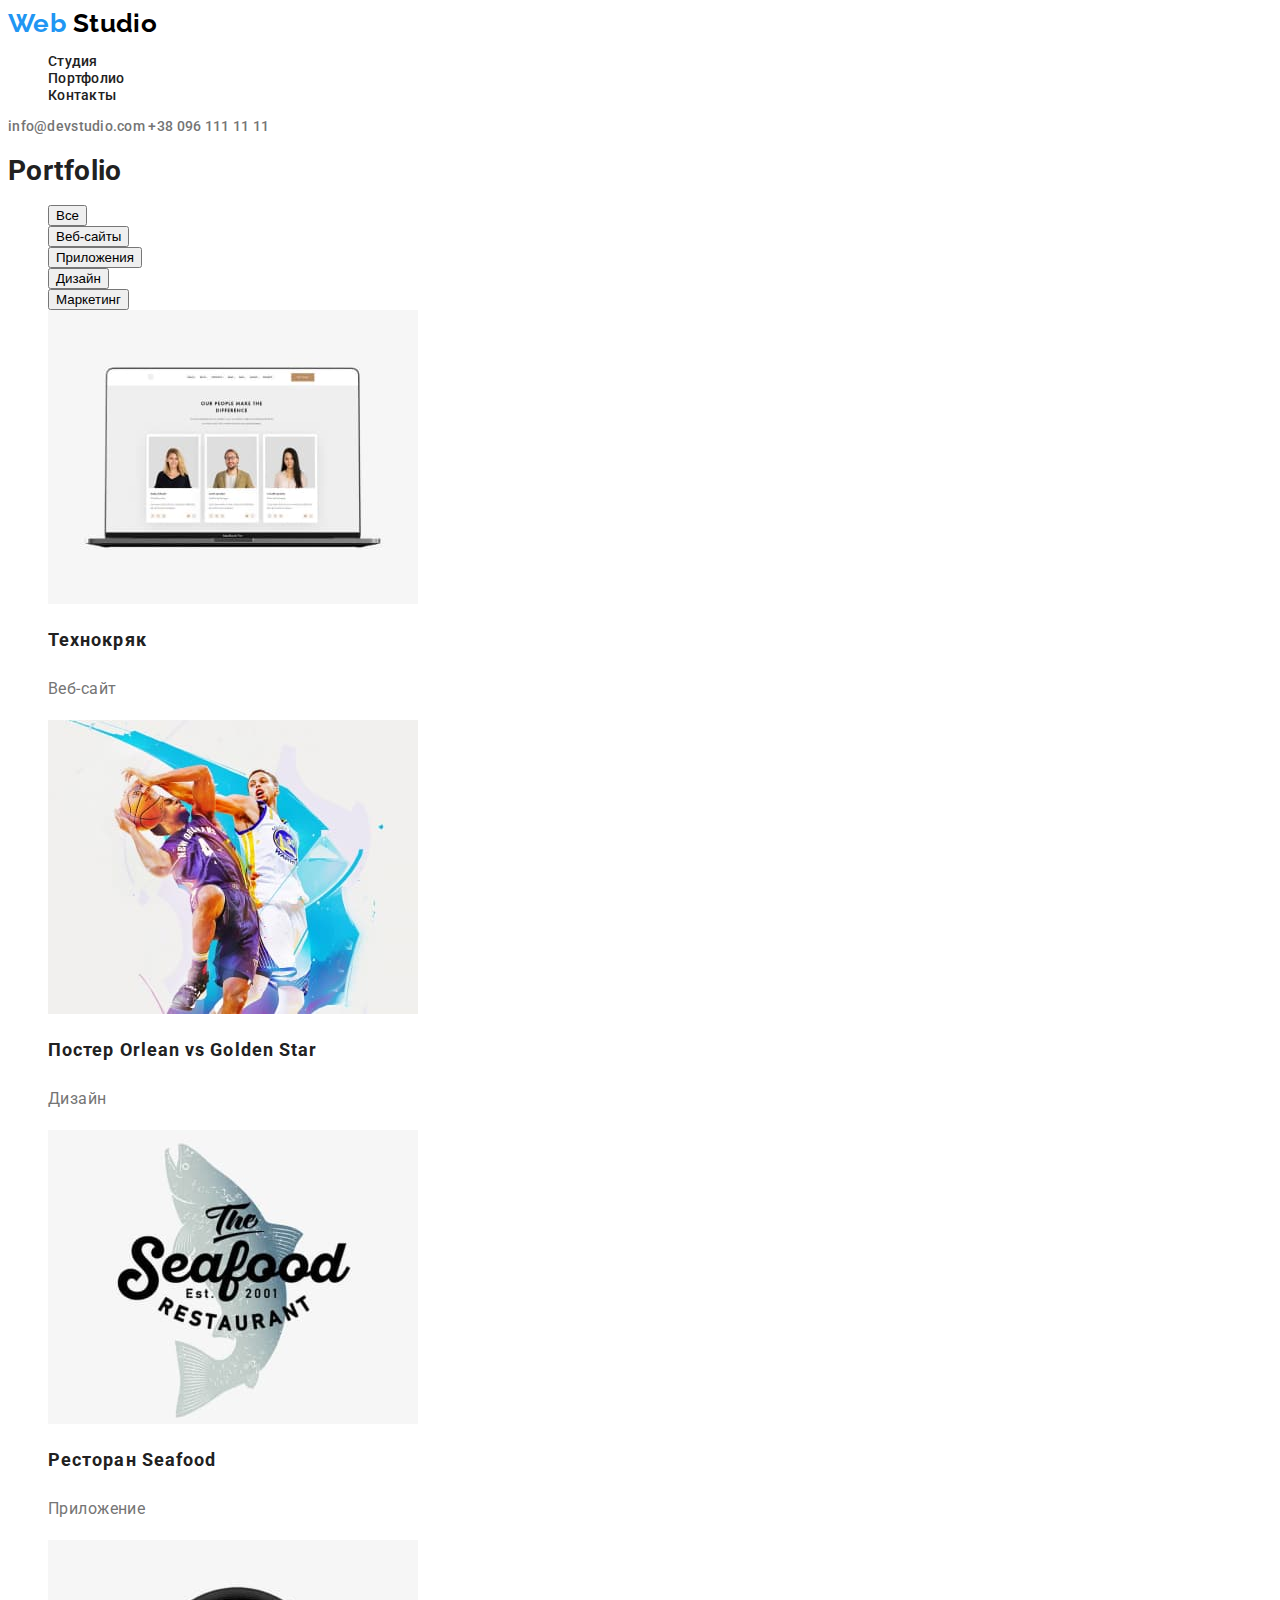
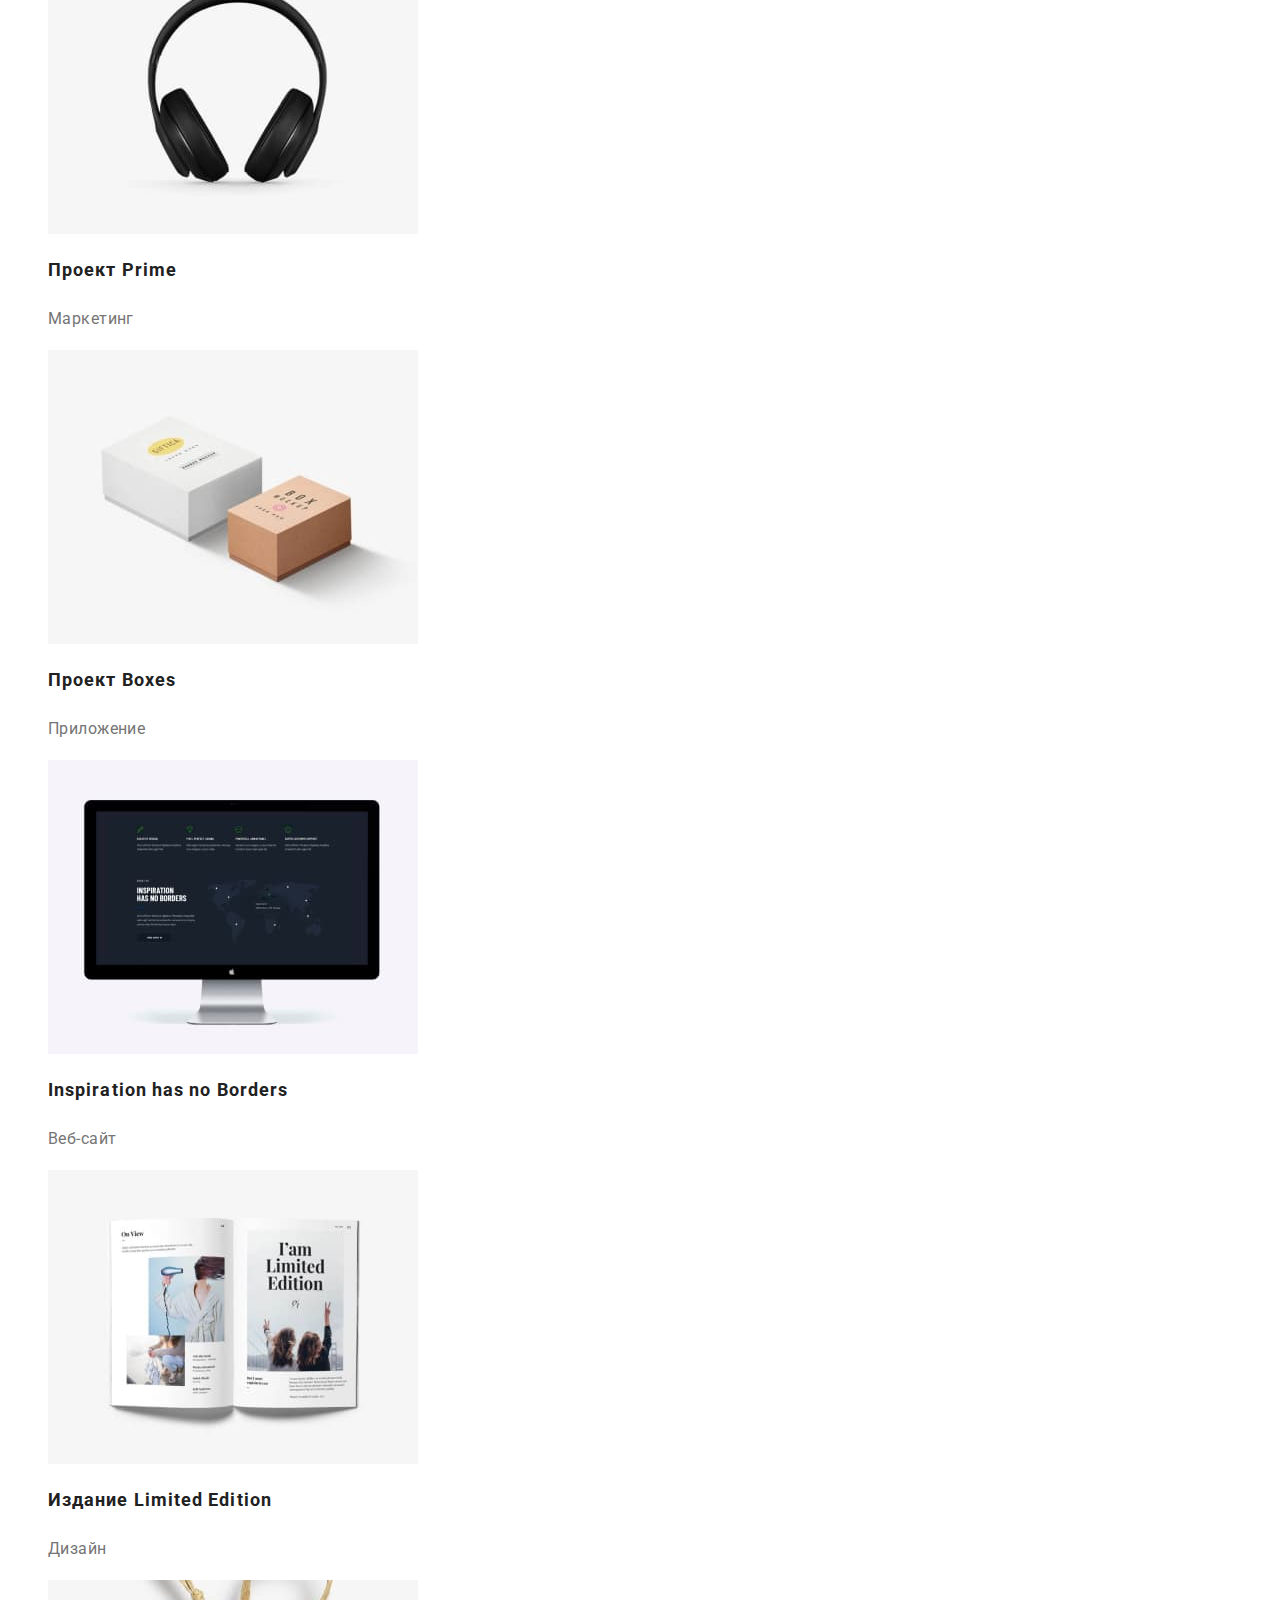
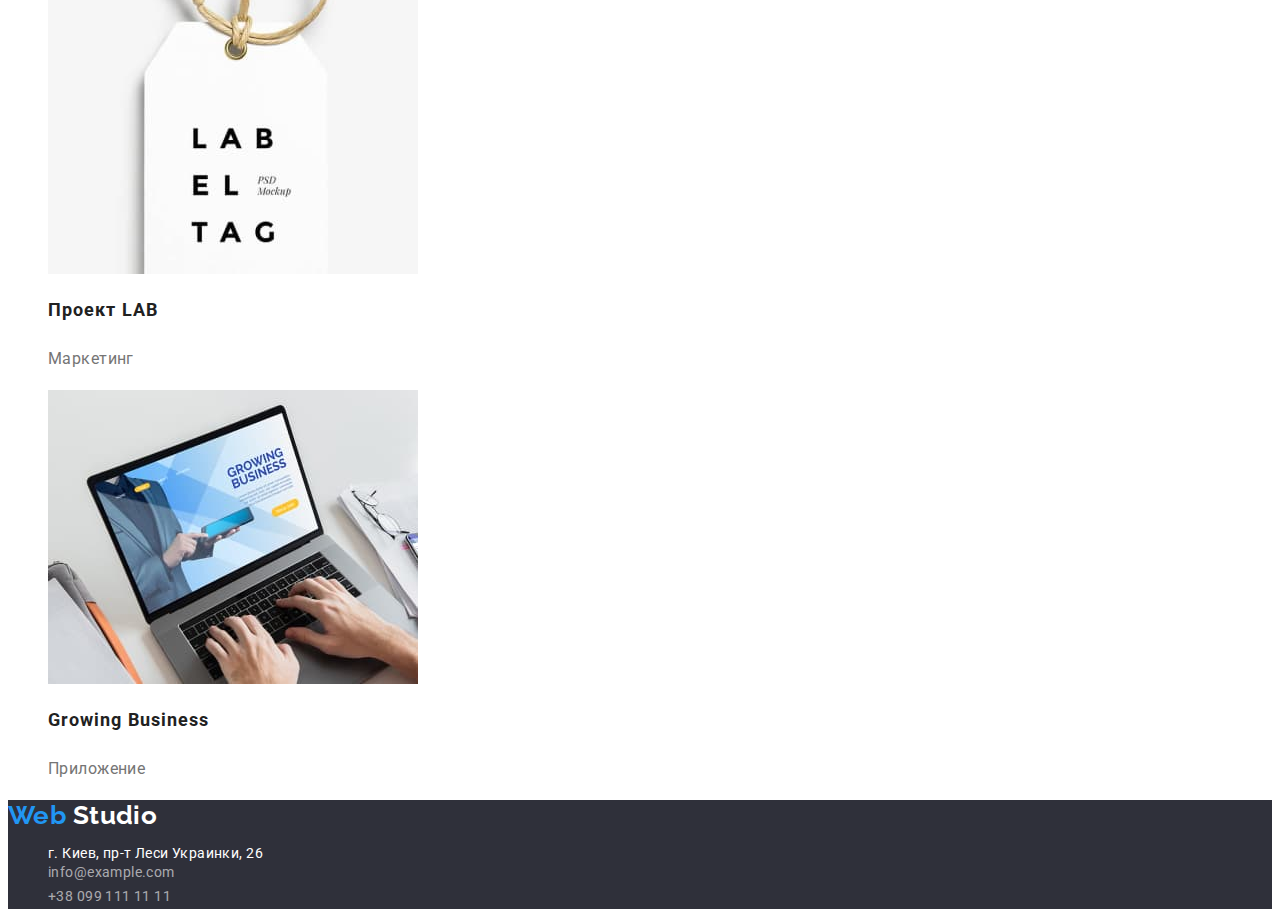
==== portfolio.html @ 16f5c07f "done hw2" ====
<!DOCTYPE html>
<html lang="ru">
  <head>
    <meta charset="UTF-8" />
    <meta http-equiv="X-UA-Compatible" content="IE=edge" />
    <meta name="viewport" content="width=device-width, initial-scale=1.0" />
    <title>Portfolio</title>
    <link rel="preconnect" href="https://fonts.googleapis.com" />
    <link rel="preconnect" href="https://fonts.gstatic.com" crossorigin />
    <link
      href="https://fonts.googleapis.com/css2?family=Raleway:wght@700&family=Roboto:wght@400;500;700;900&display=swap"
      rel="stylesheet"
    />
    <link rel="stylesheet" href="./css/styless.css" />
  </head>
  <body>
    <!----------------HEADER--------->
    <header>
      <a href="./index.html" class="logo link">
        <span class="logoweb">Web</span> Studio</a
      >
      <nav>
        <ul class="header-nav list">
          <li><a class="link" href="">Студия</a></li>
          <li><a class="link" href="./portfolio.html">Портфолио</a></li>
          <li><a class="link" href="">Контакты</a></li>
        </ul>
      </nav>
      <a class="contact link" href="mailto:info@devstudio.com"
        >info@devstudio.com</a
      >
      <a class="contact link" href="tel:+380961111111">+38 096 111 11 11</a>
    </header>
    <!----------------MAIN------------>
    <main>
      <h1>Portfolio</h1>
      <section>
        <ul class="portfbtn-list">
          <li class="portfbtn-item">
            <button type="button">Все</button>
          </li>
          <li class="portfbtn-item">
            <button type="button">Веб-сайты</button>
          </li>
          <li class="portfbtn-item">
            <button type="button">Приложения</button>
          </li>
          <li class="portfbtn-item">
            <button type="button">Дизайн</button>
          </li>
          <li class="portfbtn-item">
            <button type="button">Маркетинг</button>
          </li>
          <li class="portf-image">
            <img
              src="./image/portfolio/website.jpg"
              alt="веб-сайт"
              width="370"
              height="294"
            />
            <h2 class="portf-imgtitle">Технокряк</h2>
            <p class="portf-img-subtitle">Веб-сайт</p>
          </li>
          <li class="portf-image">
            <img
              src="./image/portfolio/basketplayers.jpg"
              alt="Постер New Orlean vs Golden Star"
              width="370"
              height="294"
            />
            <h2 class="portf-imgtitle">
              Постер<span lang="eng"> Orlean vs Golden Star</span>
            </h2>
            <p class="portf-img-subtitle">Дизайн</p>
          </li>
          <li class="portf-image">
            <img
              src="./image/portfolio/seafood.jpg"
              alt="Ресторан Seafood"
              width="370"
              height="294"
            />
            <h2 class="portf-imgtitle">
              Ресторан <span lang="eng">Seafood</span>
            </h2>
            <p class="portf-img-subtitle">Приложение</p>
          </li>
          <li class="portf-image">
            <img
              src="./image/portfolio/projectprime.jpg"
              alt="Проект Prime"
              width="370"
              height="294"
            />
            <h2 class="portf-imgtitle">Проект <span lang="eng">Prime</span></h2>
            <p class="portf-img-subtitle">Маркетинг</p>
          </li>
          <li class="portf-image">
            <img
              src="./image/portfolio/projectboxes.jpg"
              alt="Проект Boxes"
              width="370"
              height="294"
            />
            <h2 class="portf-imgtitle">Проект <span lang="eng">Boxes</span></h2>
            <p class="portf-img-subtitle">Приложение</p>
          </li>
          <li class="portf-image">
            <img
              src="./image/portfolio/inspiration.jpg"
              alt="Inspiration has no Borderss"
              width="370"
              height="294"
            />
            <h2 class="portf-imgtitle">
              <span lang="eng">Inspiration has no Borders</span>
            </h2>
            <p class="portf-img-subtitle">Веб-сайт</p>
          </li>
          <li class="portf-image">
            <img
              src="./image/portfolio/limitededition.jpg"
              alt="Издание Limited Edition"
              width="370"
              height="294"
            />
            <h2 class="portf-imgtitle">
              Издание <span lang="eng">Limited Edition</span>
            </h2>
            <p class="portf-img-subtitle">Дизайн</p>
          </li>
          <li class="portf-image">
            <img
              src="./image/portfolio/labelproject.jpg"
              alt="Проект LAB"
              width="370"
              height="294"
            />
            <h2 class="portf-imgtitle">Проект <span lang="eng">LAB</span></h2>
            <p class="portf-img-subtitle">Маркетинг</p>
          </li>
          <li class="portf-image">
            <img
              src="./image/portfolio/growingbusiness.jpg"
              alt="Growing Business"
              width="370"
              height="294"
            />
            <h2 class="portf-imgtitle">
              <span lang="eng">Growing Business</span>
            </h2>
            <p class="portf-img-subtitle">Приложение</p>
          </li>
        </ul>
      </section>
    </main>
    <!---------------------FOOTER-------------->
    <footer class="fcontacts">
      <a href="./index.html" class="footer-logo link">
        <span class="logoweb">Web</span> Studio
      </a>
      <address class="footer-adress">
        <ul class="adress-list">
          <li class="adress-item">
            <a
              href="https://www.google.com/maps/d/viewer?mid=10uSM3H-mIU3GznYo2szRIEphczw&hl=en_US&ll=50.42732700000001%2C30.538092&z=17"
              target="_blank"
            >
              г. Киев, пр-т Леси Украинки, 26</a
            >
          </li>
          <li class="footer-contact">
            <a href="mailto:info@devstudio.com">info@example.com</a>
          </li>
          <li class="footer-contact">
            <a href="tel:+380961111111">+38 099 111 11 11</a>
          </li>
        </ul>
      </address>
    </footer>
  </body>
</html>
---- css/styless.css ----
body {
  font-family: "Roboto", sans-serif;
  color: #212121;
  background-color: #ffffff;
  font-weight: 400;
  font-size: 14px;
  letter-spacing: 0.03em;
}
ul {
  list-style: none;
}
.link {
  color: #212121;
  text-decoration: none;
}
:root {
  --accent-color: #2196f3;
  --sub-color: #757575;
  --contact-color: #757575;
  --wight-color: #ffffff;
  --portfolio-backgrnd: #f5f4fa;
}
/*-------------------------------HEADER (main paige & portfolio----------------*/
.logo {
  font-family: "Raleway";
  font-weight: 700;
  font-size: 26px;
  line-height: 1.19;
  color: #000000;
}
.logoweb {
  font-family: "Raleway";
  font-weight: 700;
  font-size: 26px;
  line-height: 1.19;
  color: var(--accent-color);
}

/* site nav */

.header-nav a {
  font-weight: 500;
  line-height: 1.14;
  letter-spacing: 0.02em;
  color: #212121;
}
.header-nav .link:hover,
.header-nav .link:focus {
  color: var(--accent-color);
}
.contact {
  font-weight: 500;
  line-height: 1.14;
  letter-spacing: 0.02em;
  color: var(--contact-color);
}
.contact:hover,
.contact:focus {
  color: var(--accent-color);
}
/* ------------------------MAIN HERO (main page)---------------------- */
/* hero */
.main-hero {
  background-color: #2f303a;
}
.main-heroartcl {
  font-weight: 900;
  font-size: 44px;
  line-height: 1.36;
  letter-spacing: 0.06em;
  text-transform: uppercase;
  color: var(--wight-color);
}
.main-herobtn {
  font-weight: 700;
  font-size: 16px;
  line-height: 1.88;
  letter-spacing: 0.06em;
  color: var(--wight-color);
  background-color: var(--accent-color);
}
.main-title {
  font-weight: 700;
  line-height: 1.14;
  text-transform: uppercase;
}
.about-mtitle {
  color: var(--sub-color);
  line-height: 1.71;
}
.about-msubtitle {
  font-weight: 700;
  font-size: 36px;
  line-height: 1.16;
}
.about-team {
  background-color: #f5f4fa;
}
.title-team {
  font-weight: 700;
  font-size: 36px;
  line-height: 1.16;
}
.subtitle-team {
  font-weight: 500;
  font-size: 16px;
  line-height: 1.18;
}
.ptitle-team {
  font-size: 16px;
  line-height: 1.18;
  color: var(--sub-color);
}
/* ---------------------------FOOTER (main page & portfolio)---------------- */
.fcontacts {
  background-color: #2f303a;
}
.footer-logo {
  font-family: "Raleway";
  font-style: normal;
  font-weight: 700;
  font-size: 26px;
  line-height: 1.19x;
  color: var(--wight-color);
}
.adress-item > a {
  font-style: normal;
  text-decoration: none;
  color: var(--wight-color);
}
.footer-contact > a {
  font-style: normal;
  font-weight: 400;
  line-height: 1.71;
  color: rgba(255, 255, 255, 0.6);
  text-decoration: none;
}
.footer-contact > a:hover,
.footer-contact > a:focus {
  color: var(--accent-color);
}

/* ----------------------------PORTFOLIO MAIN-------------------- */
.portfbtn-item > li {
  background-color: var(--portfolio-backgrnd);
  font-weight: 500;
  font-size: 16px;
  line-height: 1.62;
}
.portfbtn-item:hover,
.portfbtn-item:focus {
  background-color: var(--accent-color);
  color: var(--wight-color);
}
.portf-imgtitle {
  font-weight: 700;
  font-size: 18px;
  line-height: 2;
  letter-spacing: 0.06em;
}
.portf-img-subtitle {
  font-size: 16px;
  line-height: 1.88;
  color: var(--contact-color);
}
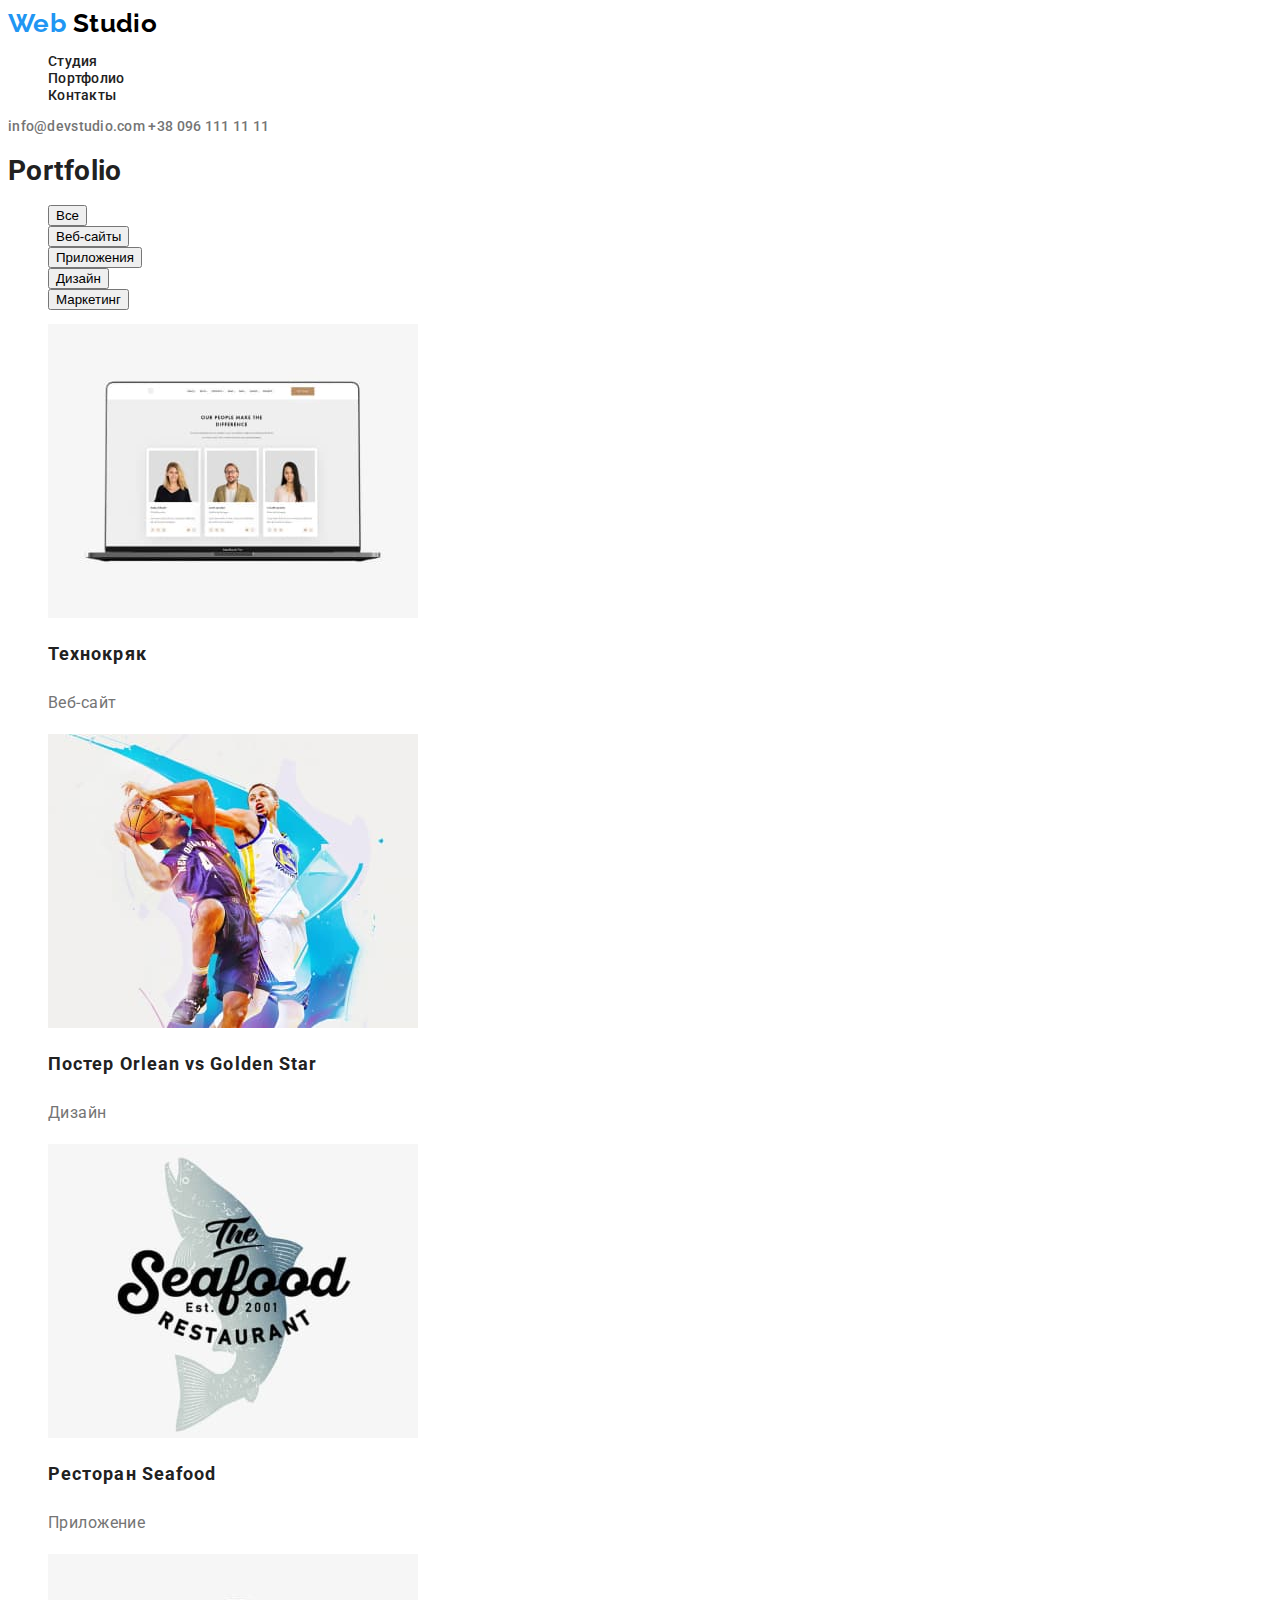
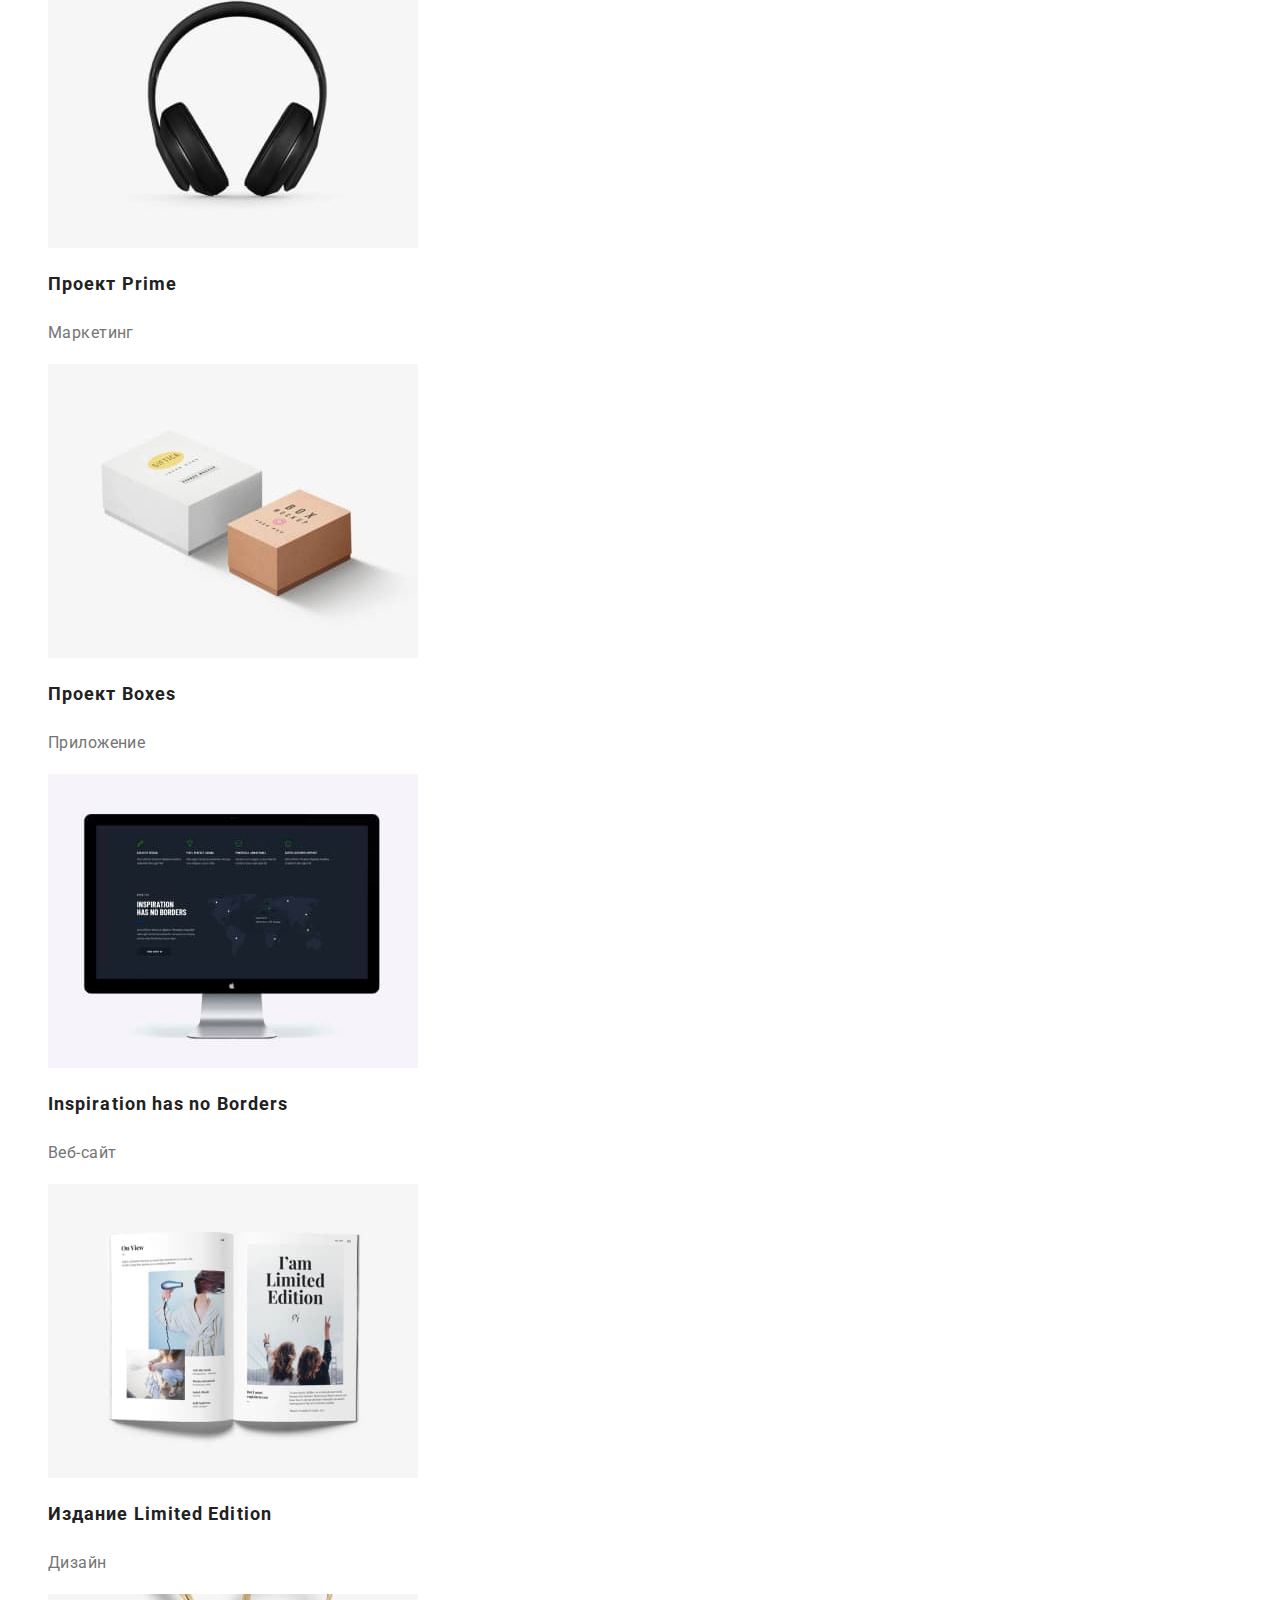
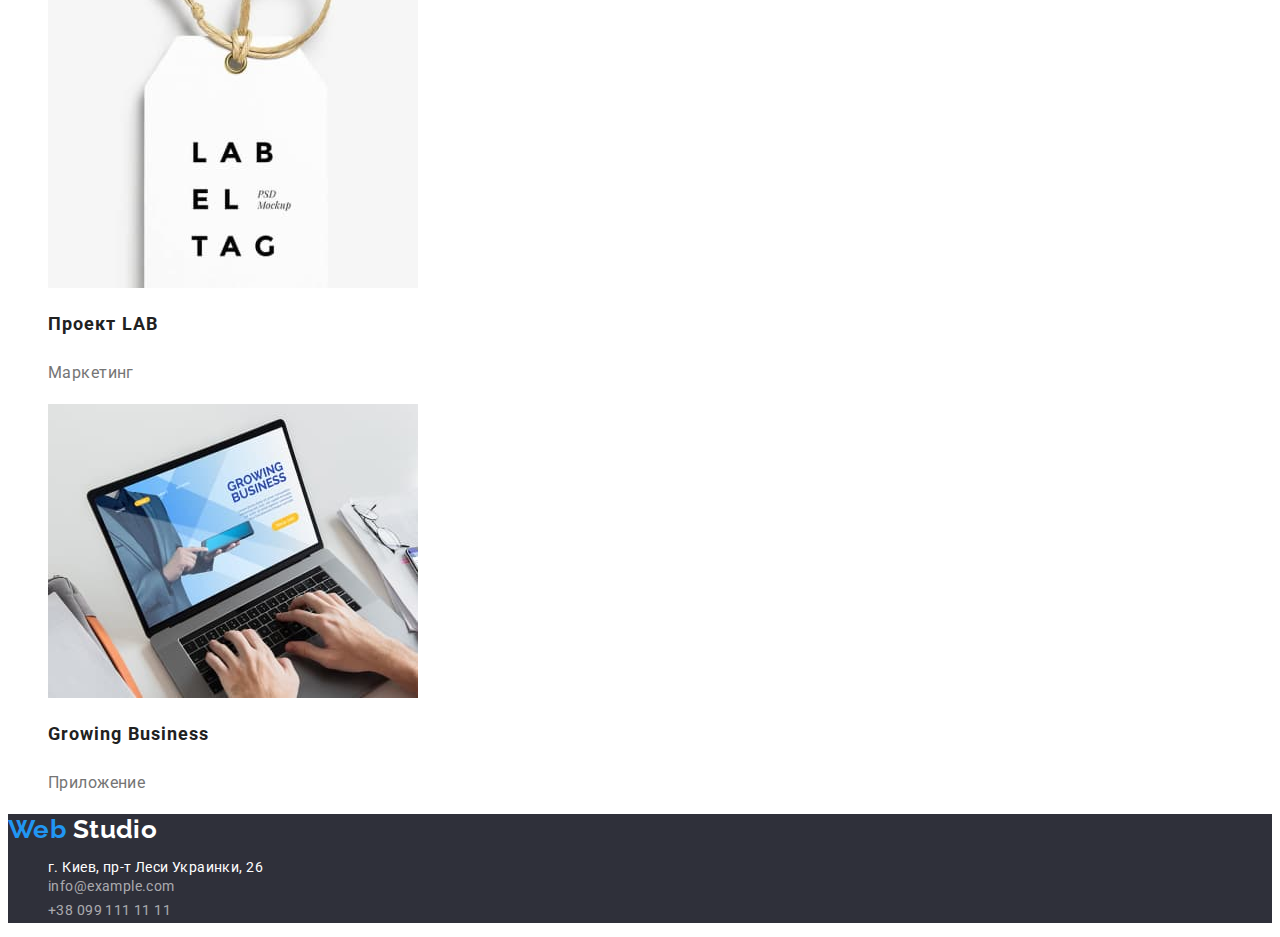
==== commit 433a0839: "updated hw2 (31/05)" ====
--- a/portfolio.html
+++ b/portfolio.html
@@ -51,6 +51,8 @@
           <li class="portfbtn-item">
             <button type="button">Маркетинг</button>
           </li>
+        </ul>
+        <ul>
           <li class="portf-image">
             <img
               src="./image/portfolio/website.jpg"
@@ -69,7 +71,7 @@
               height="294"
             />
             <h2 class="portf-imgtitle">
-              Постер<span lang="eng"> Orlean vs Golden Star</span>
+              Постер<span lang="en"> Orlean vs Golden Star</span>
             </h2>
             <p class="portf-img-subtitle">Дизайн</p>
           </li>
@@ -81,7 +83,7 @@
               height="294"
             />
             <h2 class="portf-imgtitle">
-              Ресторан <span lang="eng">Seafood</span>
+              Ресторан <span lang="en">Seafood</span>
             </h2>
             <p class="portf-img-subtitle">Приложение</p>
           </li>
@@ -92,7 +94,7 @@
               width="370"
               height="294"
             />
-            <h2 class="portf-imgtitle">Проект <span lang="eng">Prime</span></h2>
+            <h2 class="portf-imgtitle">Проект <span lang="en">Prime</span></h2>
             <p class="portf-img-subtitle">Маркетинг</p>
           </li>
           <li class="portf-image">
@@ -102,7 +104,7 @@
               width="370"
               height="294"
             />
-            <h2 class="portf-imgtitle">Проект <span lang="eng">Boxes</span></h2>
+            <h2 class="portf-imgtitle">Проект <span lang="en">Boxes</span></h2>
             <p class="portf-img-subtitle">Приложение</p>
           </li>
           <li class="portf-image">
@@ -113,7 +115,7 @@
               height="294"
             />
             <h2 class="portf-imgtitle">
-              <span lang="eng">Inspiration has no Borders</span>
+              <span lang="en">Inspiration has no Borders</span>
             </h2>
             <p class="portf-img-subtitle">Веб-сайт</p>
           </li>
@@ -125,7 +127,7 @@
               height="294"
             />
             <h2 class="portf-imgtitle">
-              Издание <span lang="eng">Limited Edition</span>
+              Издание <span lang="en">Limited Edition</span>
             </h2>
             <p class="portf-img-subtitle">Дизайн</p>
           </li>
@@ -136,7 +138,7 @@
               width="370"
               height="294"
             />
-            <h2 class="portf-imgtitle">Проект <span lang="eng">LAB</span></h2>
+            <h2 class="portf-imgtitle">Проект <span lang="en">LAB</span></h2>
             <p class="portf-img-subtitle">Маркетинг</p>
           </li>
           <li class="portf-image">
@@ -147,7 +149,7 @@
               height="294"
             />
             <h2 class="portf-imgtitle">
-              <span lang="eng">Growing Business</span>
+              <span lang="en">Growing Business</span>
             </h2>
             <p class="portf-img-subtitle">Приложение</p>
           </li>
--- a/css/styless.css
+++ b/css/styless.css
@@ -130,7 +130,6 @@
 }
 .footer-contact > a {
   font-style: normal;
-  font-weight: 400;
   line-height: 1.71;
   color: rgba(255, 255, 255, 0.6);
   text-decoration: none;
@@ -147,8 +146,8 @@
   font-size: 16px;
   line-height: 1.62;
 }
-.portfbtn-item:hover,
-.portfbtn-item:focus {
+.portfbtn-item > button:hover,
+.portfbtn-item > button:focus {
   background-color: var(--accent-color);
   color: var(--wight-color);
 }
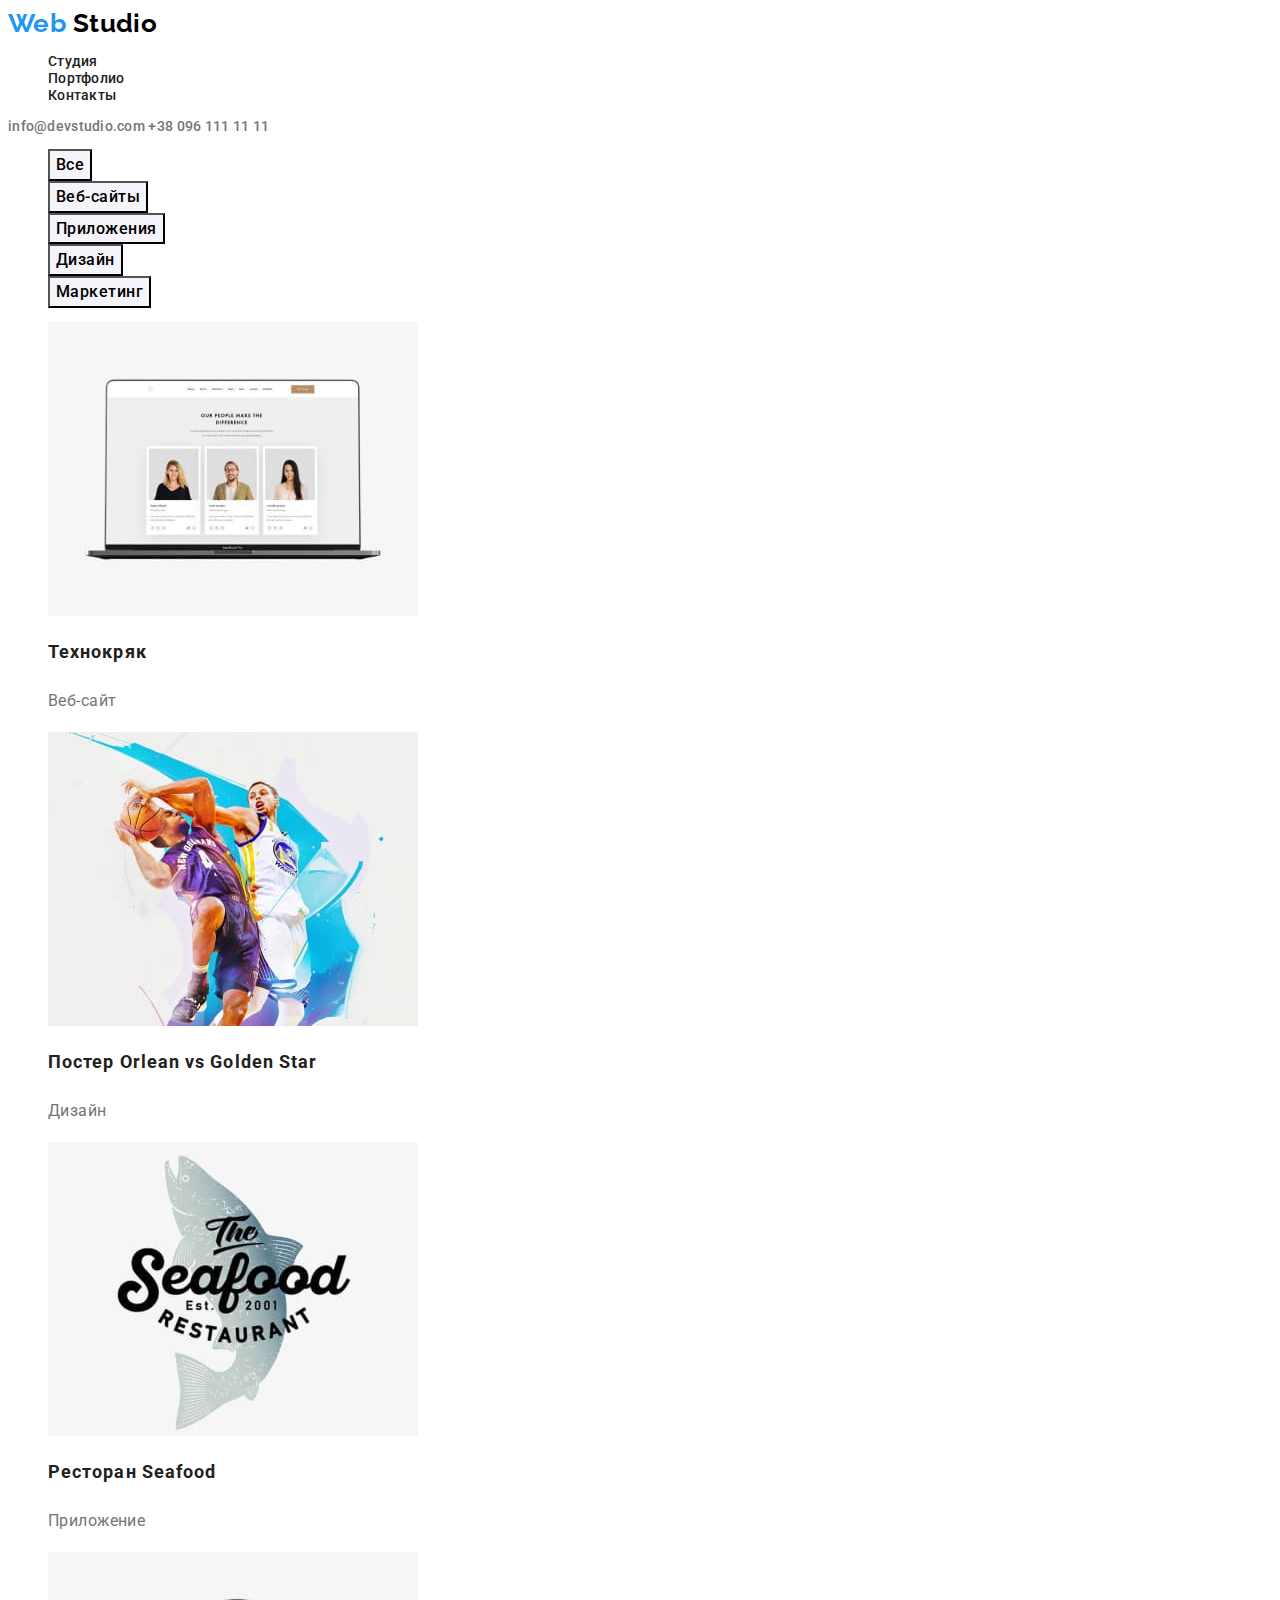
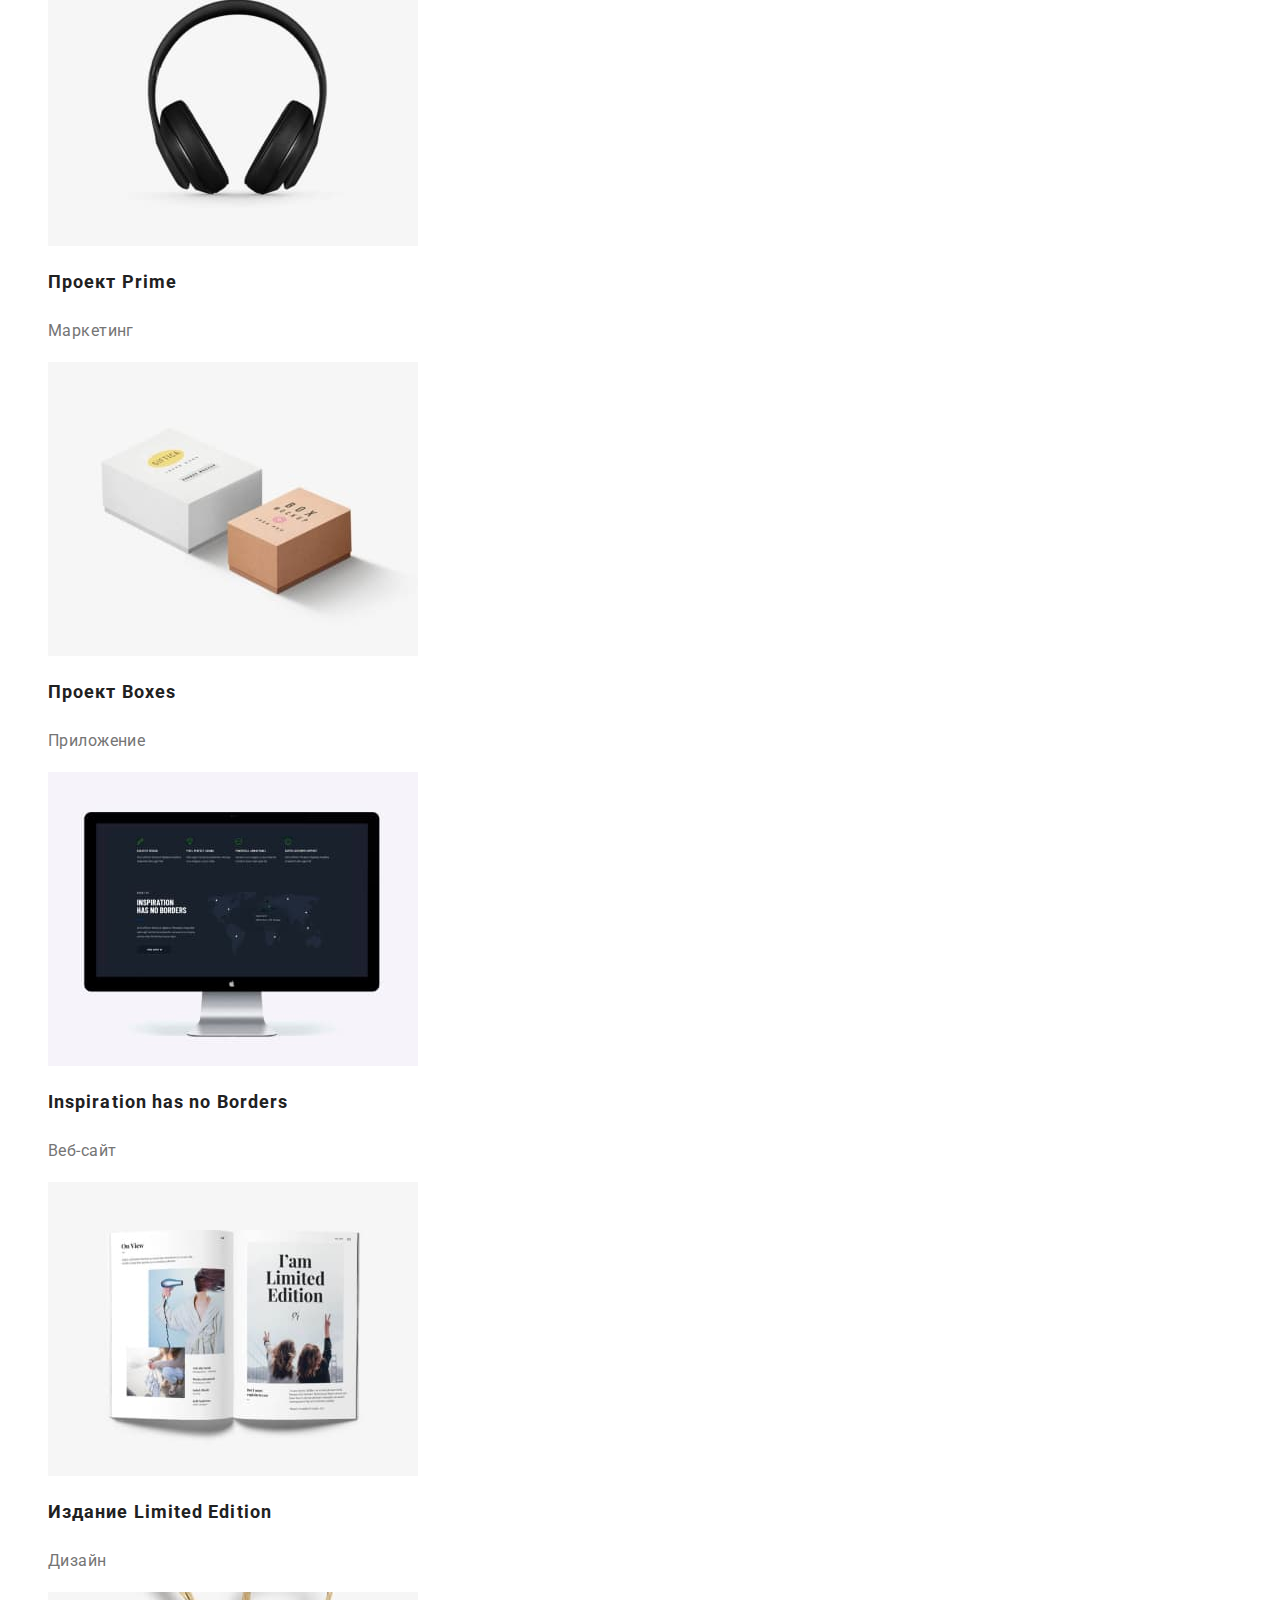
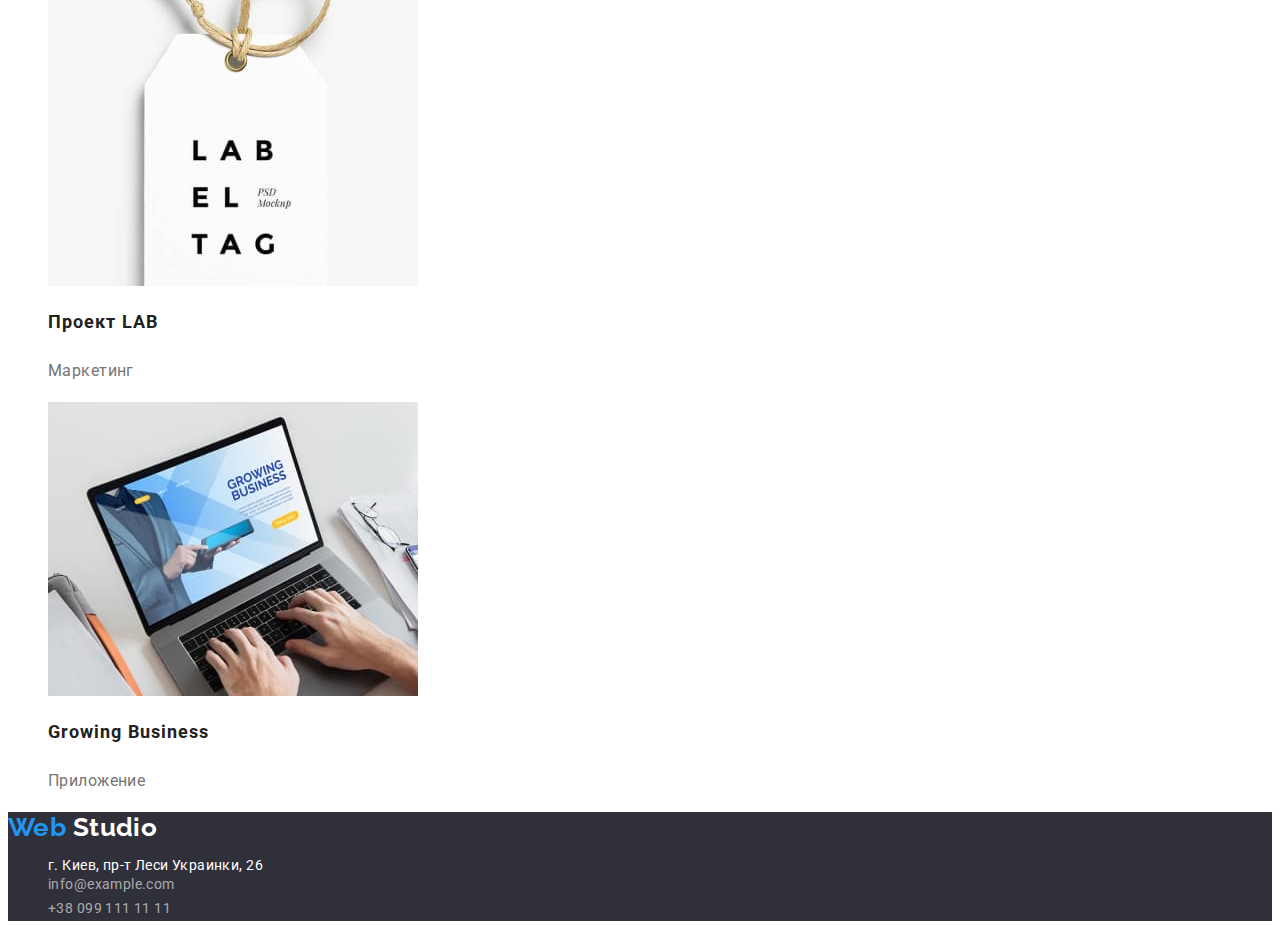
==== commit 93adc566: "upd hw2 (02/06)" ====
--- a/portfolio.html
+++ b/portfolio.html
@@ -32,8 +32,7 @@
       <a class="contact link" href="tel:+380961111111">+38 096 111 11 11</a>
     </header>
     <!----------------MAIN------------>
-    <main>
-      <h1>Portfolio</h1>
+    <main class="main-ptitle">
       <section>
         <ul class="portfbtn-list">
           <li class="portfbtn-item">
--- a/css/styless.css
+++ b/css/styless.css
@@ -72,6 +72,8 @@
   color: var(--wight-color);
 }
 .main-herobtn {
+  font-family: "Roboto";
+  font-style: normal;
   font-weight: 700;
   font-size: 16px;
   line-height: 1.88;
@@ -81,6 +83,7 @@
 }
 .main-title {
   font-weight: 700;
+  font-size: 14px;
   line-height: 1.14;
   text-transform: uppercase;
 }
@@ -140,14 +143,24 @@
 }
 
 /* ----------------------------PORTFOLIO MAIN-------------------- */
-.portfbtn-item > li {
-  background-color: var(--portfolio-backgrnd);
+
+.portfbtn-item > button {
+  font-family: "Roboto";
+  font-style: normal;
   font-weight: 500;
   font-size: 16px;
   line-height: 1.62;
+  letter-spacing: 0.03em;
+  background-color: var(--portfolio-backgrnd);
 }
 .portfbtn-item > button:hover,
 .portfbtn-item > button:focus {
+  font-family: "Roboto";
+  font-style: normal;
+  font-weight: 500;
+  font-size: 16px;
+  line-height: 1.62;
+  letter-spacing: 0.03em;
   background-color: var(--accent-color);
   color: var(--wight-color);
 }
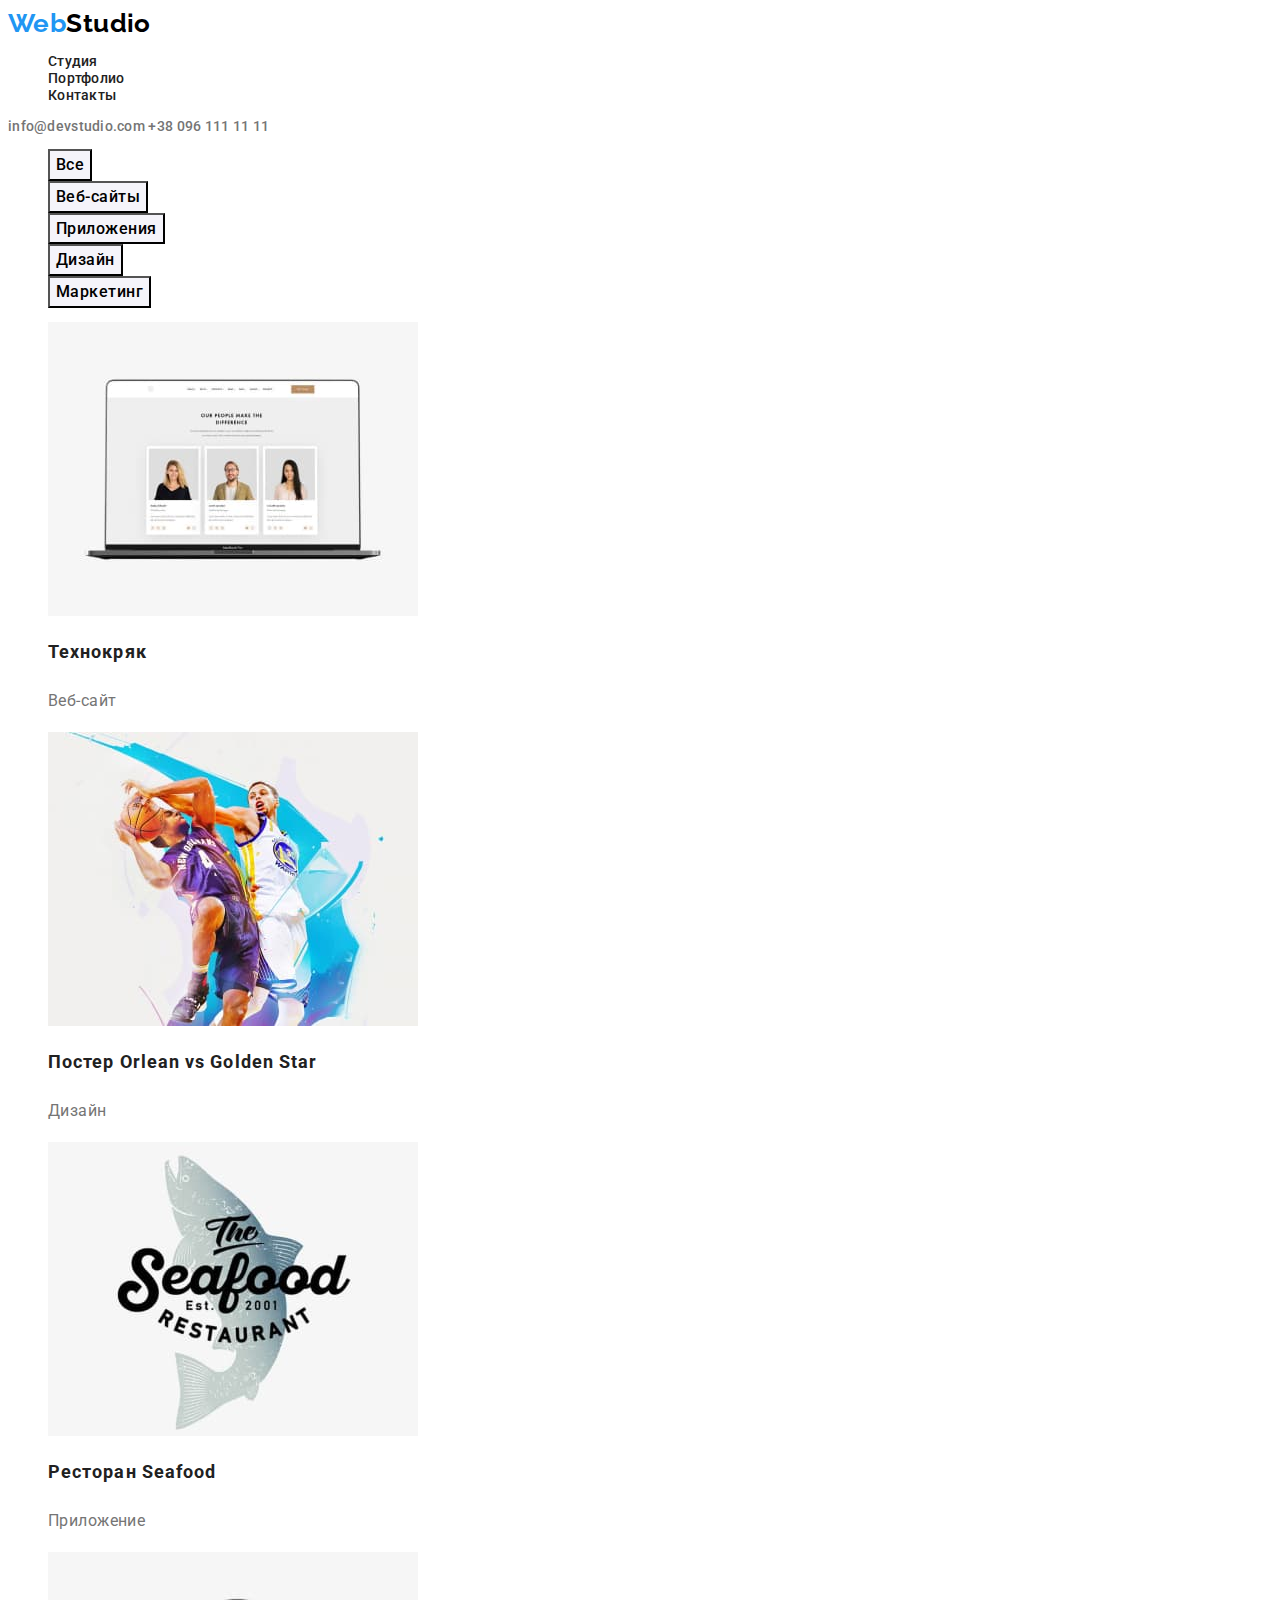
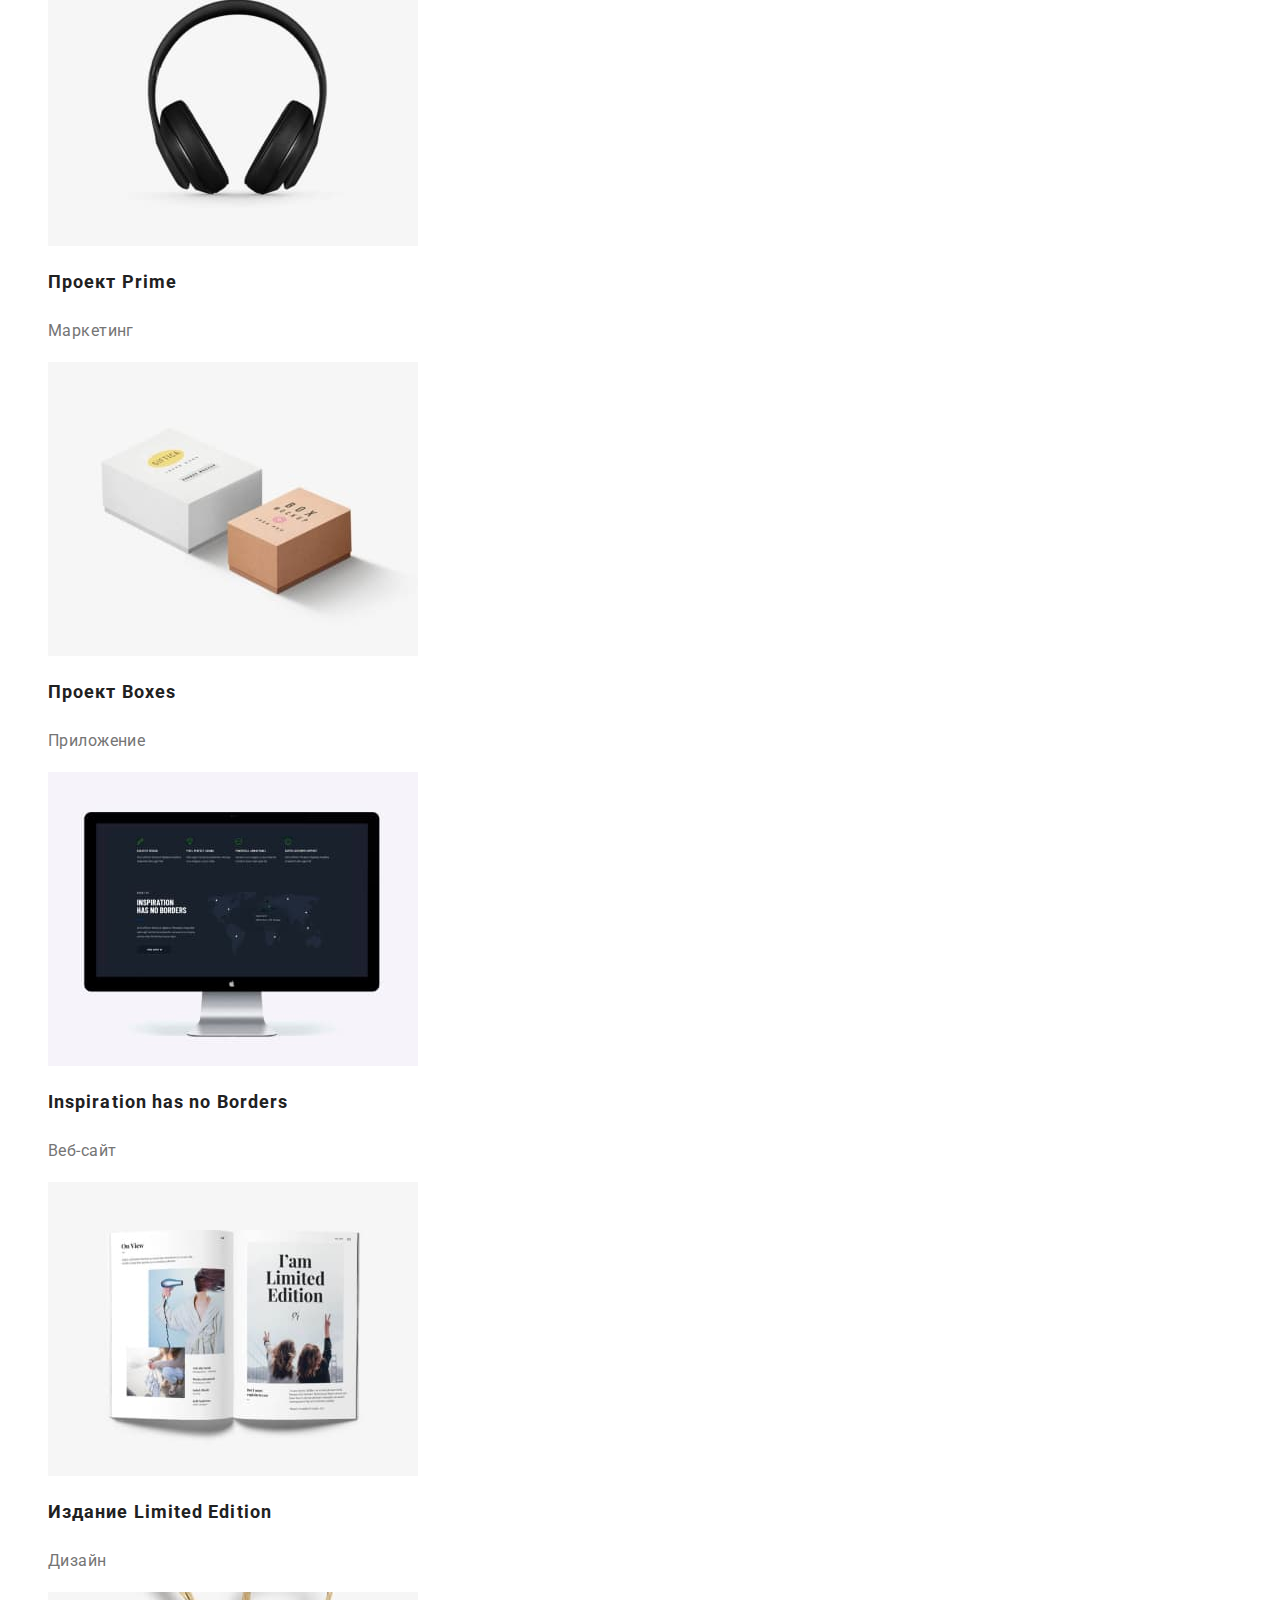
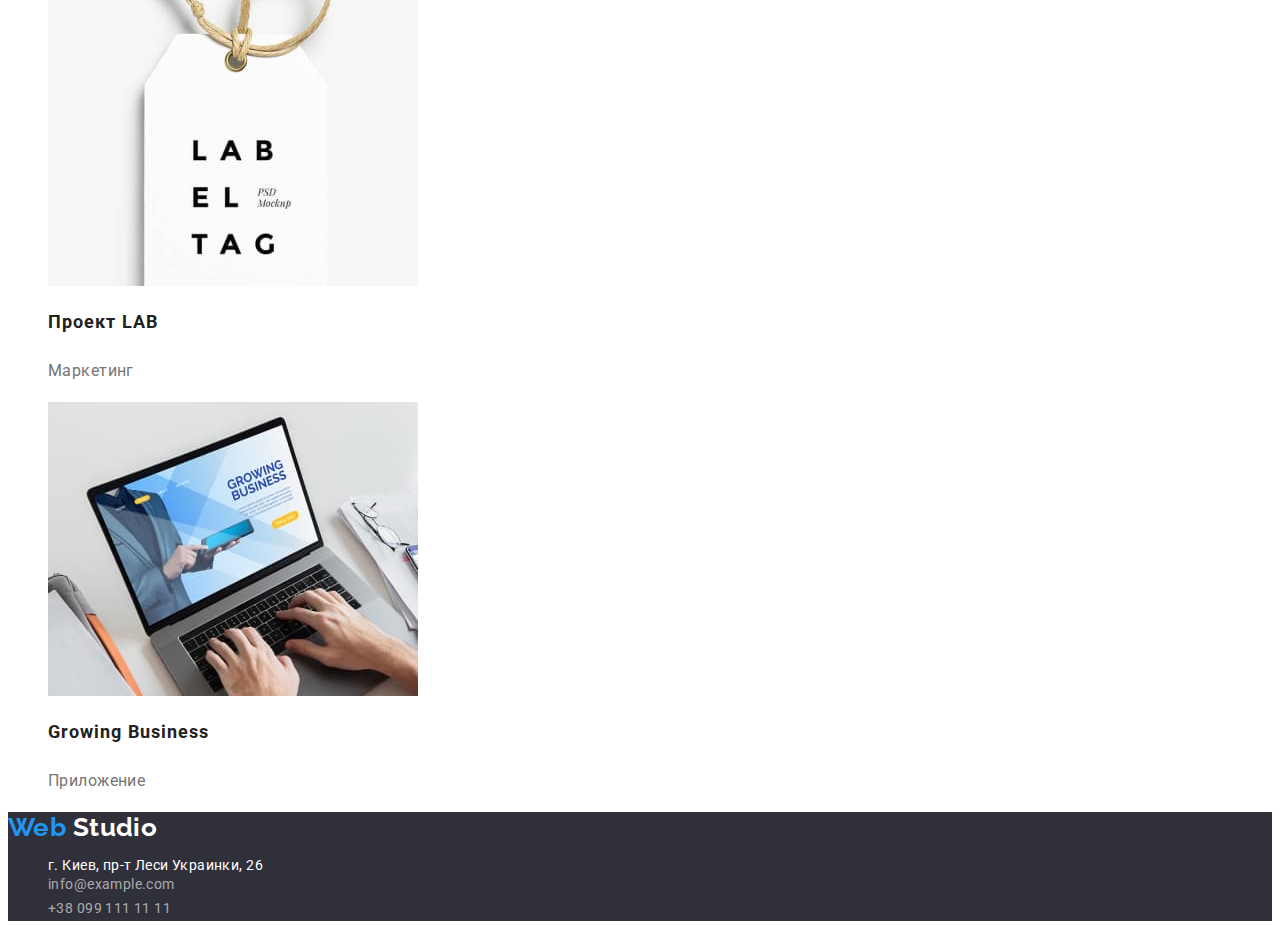
==== commit 91bc44d5: "upd hw3 (02/06)" ====
--- a/portfolio.html
+++ b/portfolio.html
@@ -17,7 +17,7 @@
     <!----------------HEADER--------->
     <header>
       <a href="./index.html" class="logo link">
-        <span class="logoweb">Web</span> Studio</a
+        <span class="logoweb">Web</span>Studio</a
       >
       <nav>
         <ul class="header-nav list">
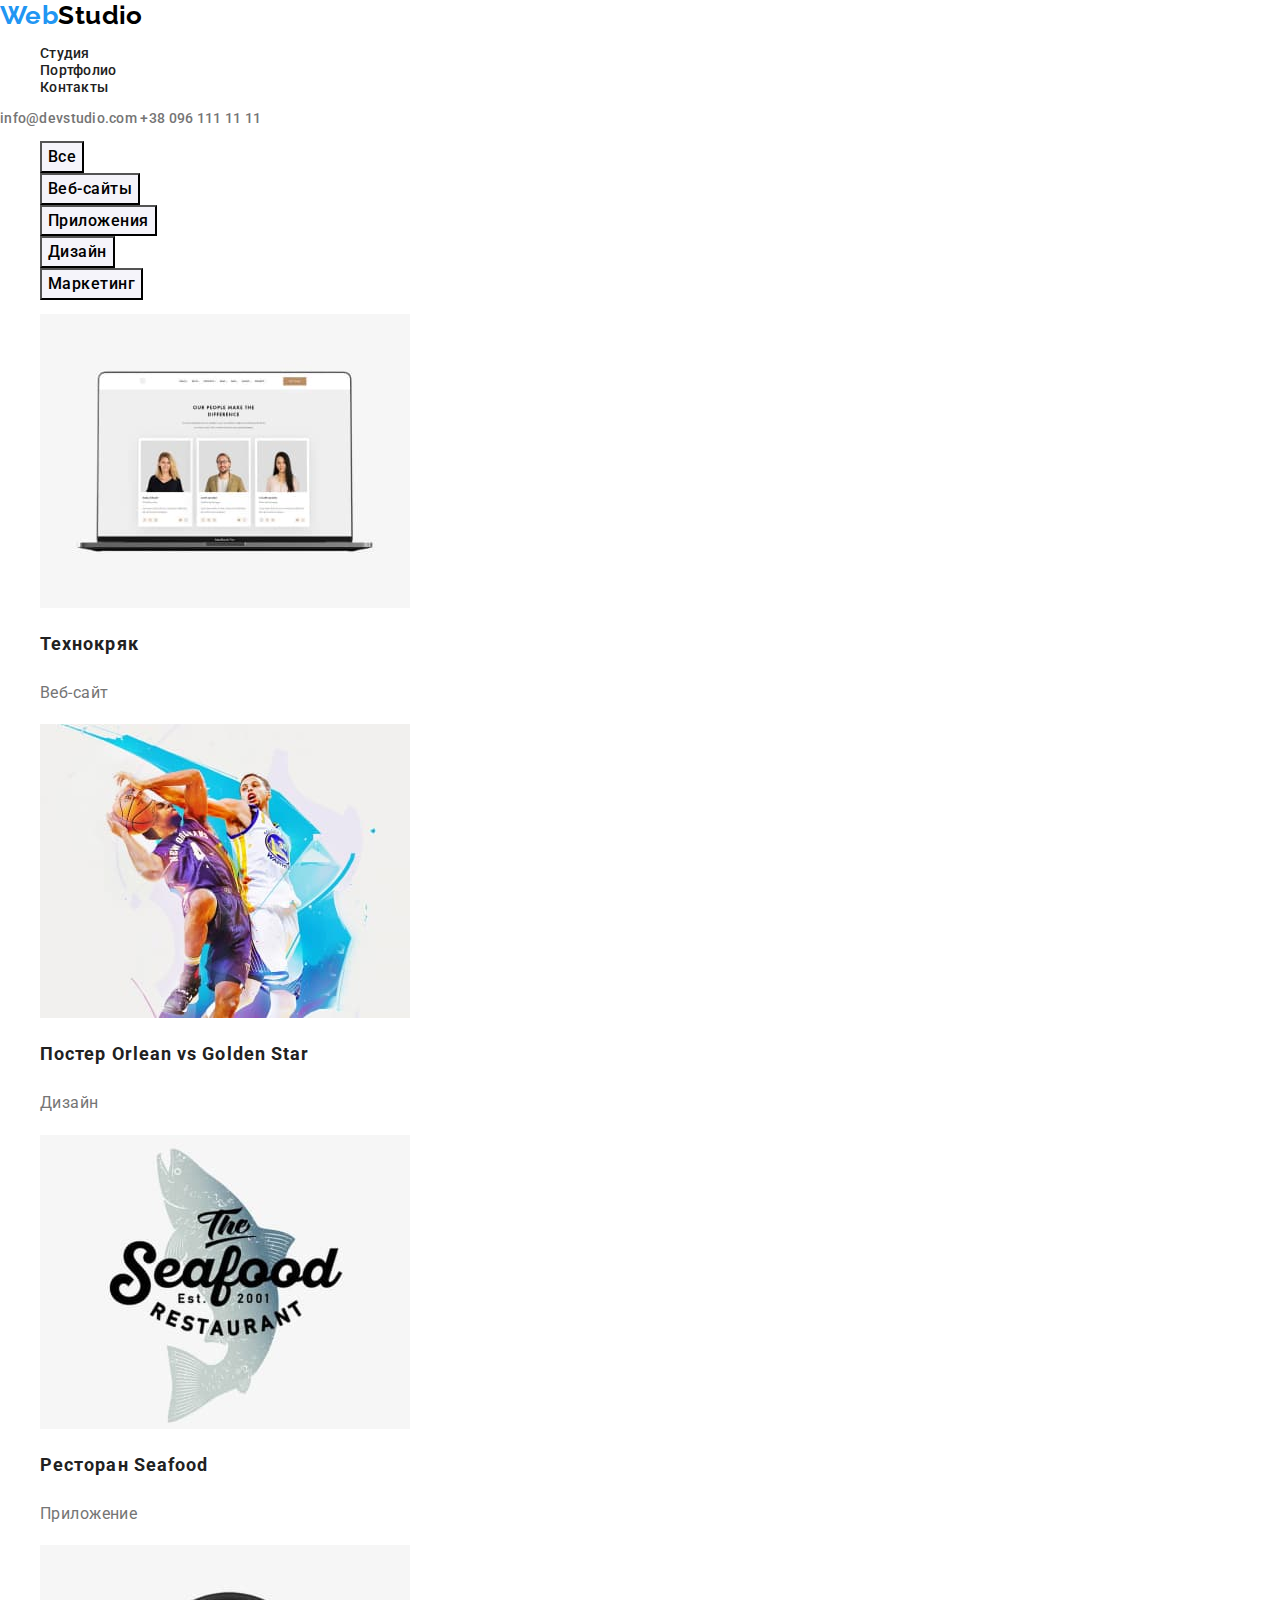
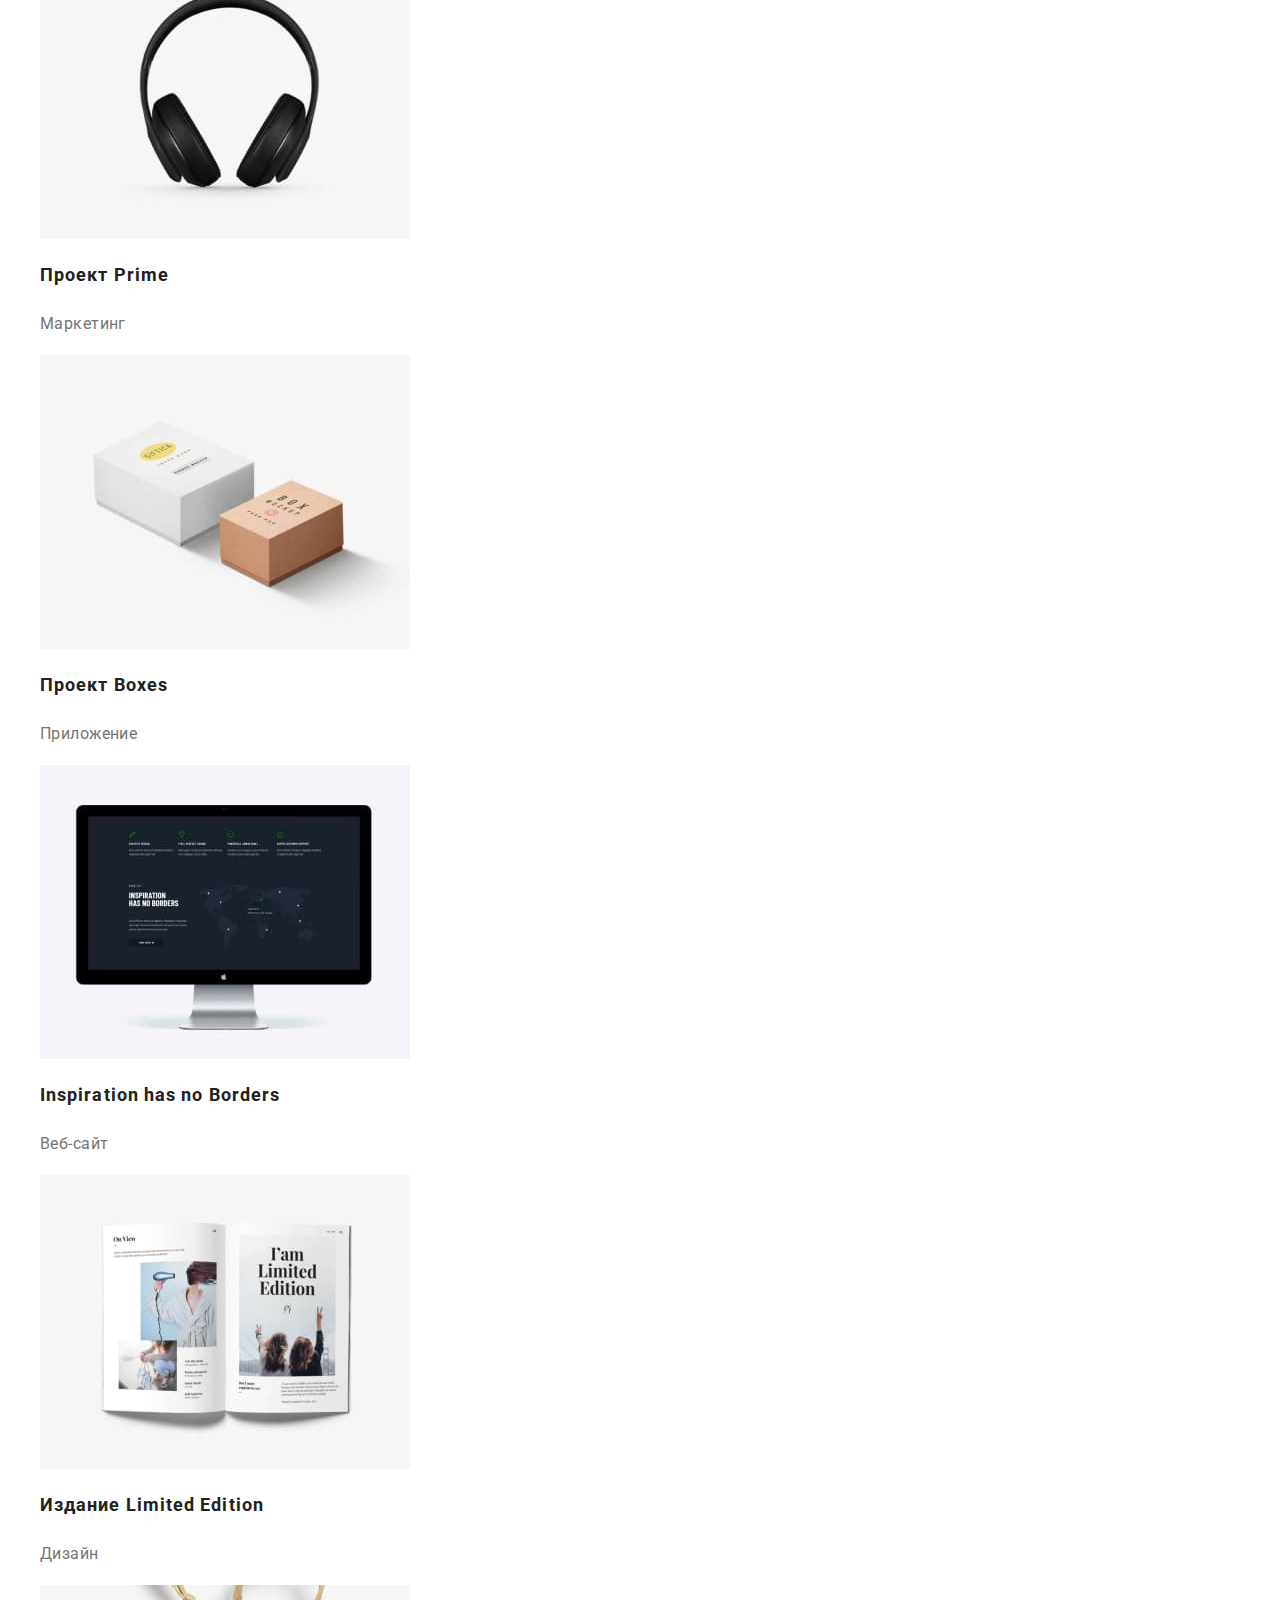
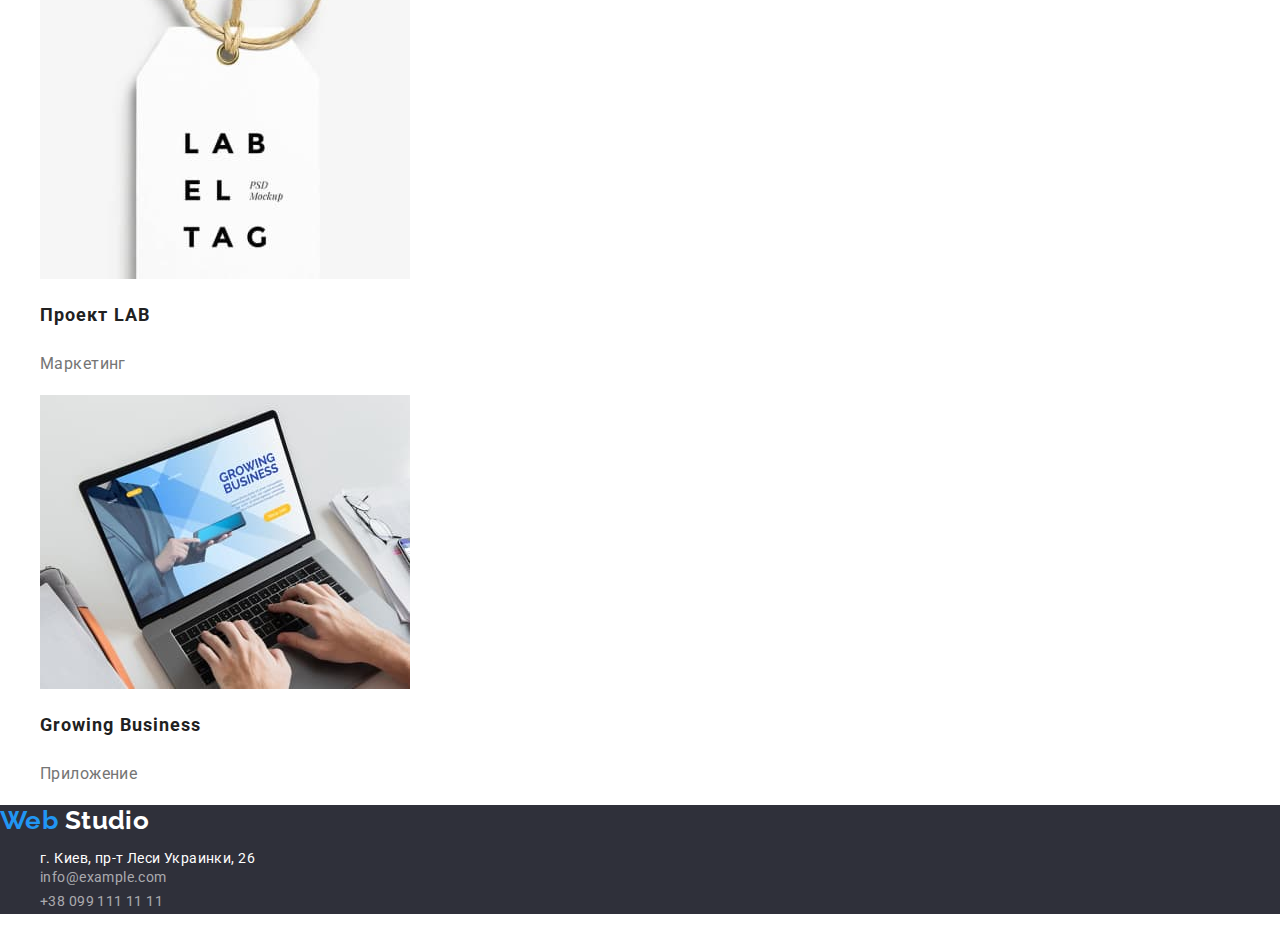
==== commit 3b188558: "modern normalize" ====
--- a/portfolio.html
+++ b/portfolio.html
@@ -10,6 +10,10 @@
     <link
       href="https://fonts.googleapis.com/css2?family=Raleway:wght@700&family=Roboto:wght@400;500;700;900&display=swap"
       rel="stylesheet"
+    />
+    <link
+      rel="stylesheet"
+      href="https://cdnjs.cloudflare.com/ajax/libs/modern-normalize/1.1.0/modern-normalize.min.css"
     />
     <link rel="stylesheet" href="./css/styless.css" />
   </head>
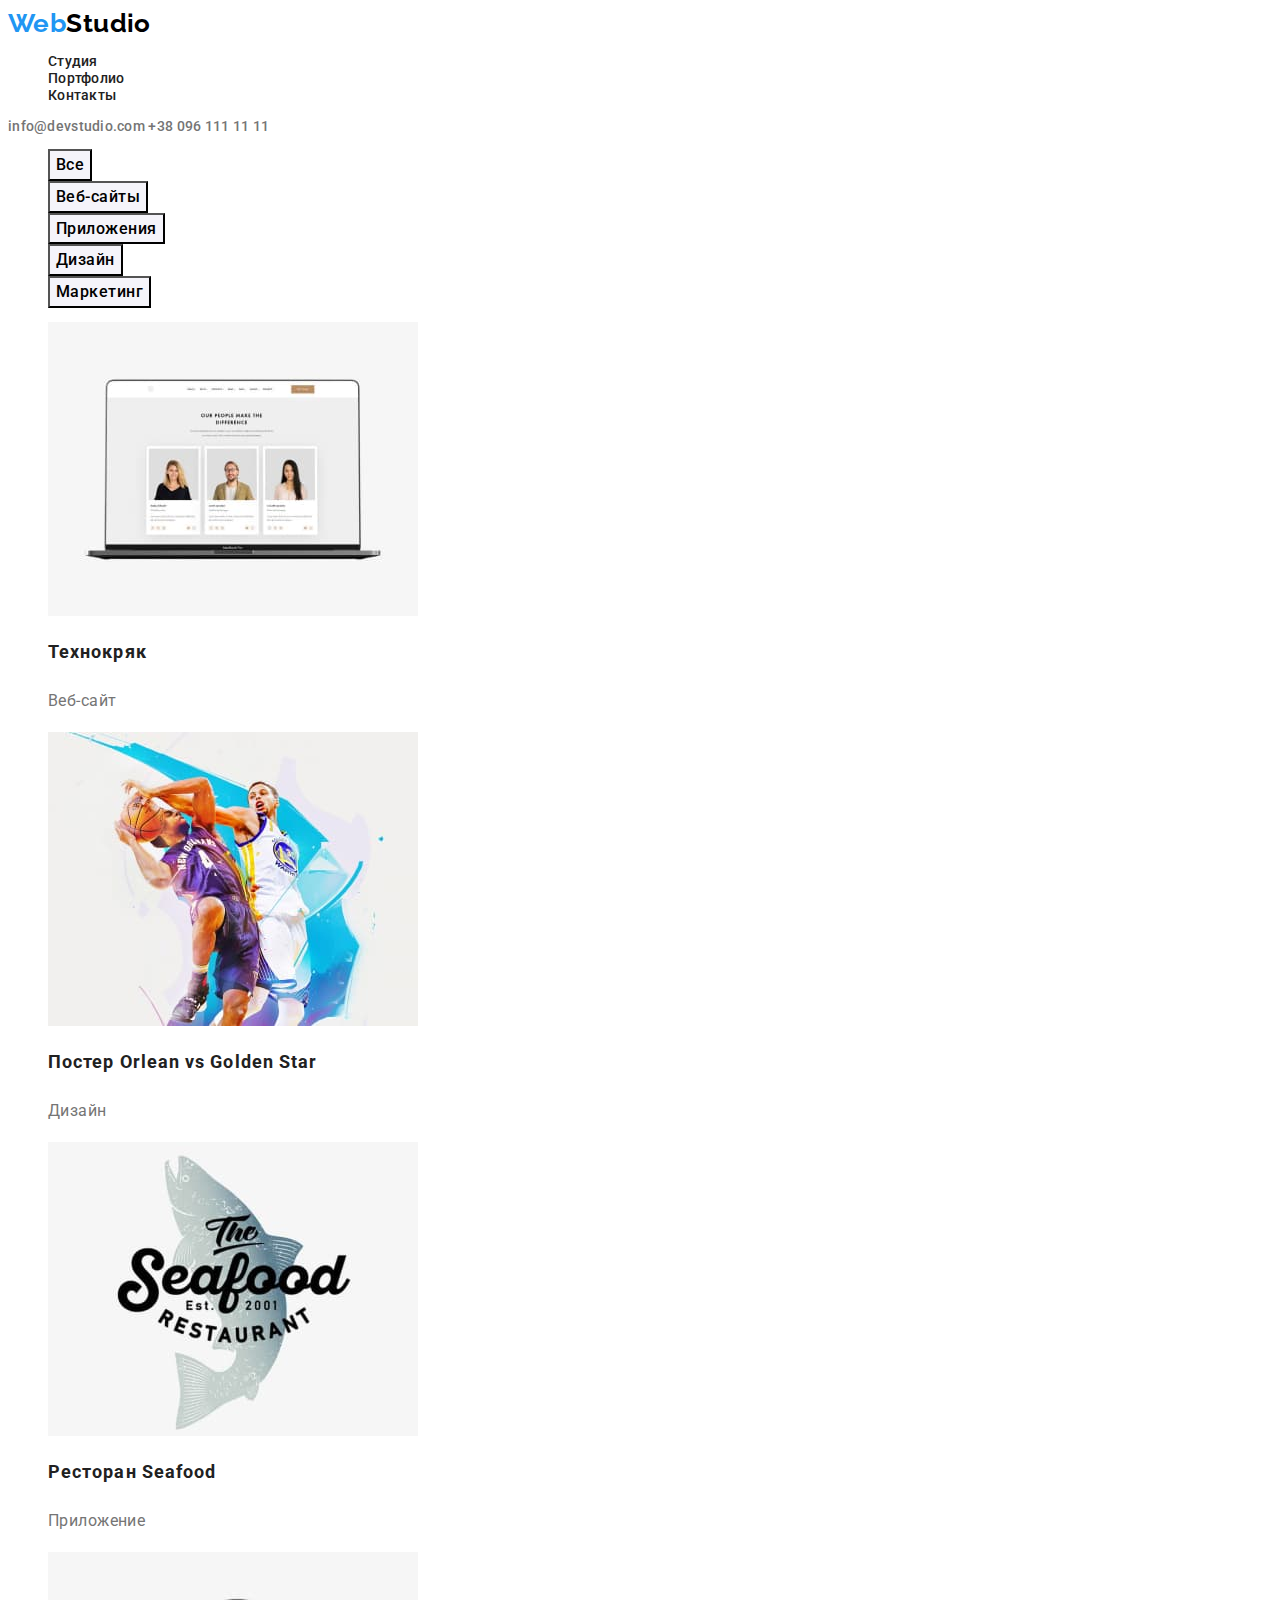
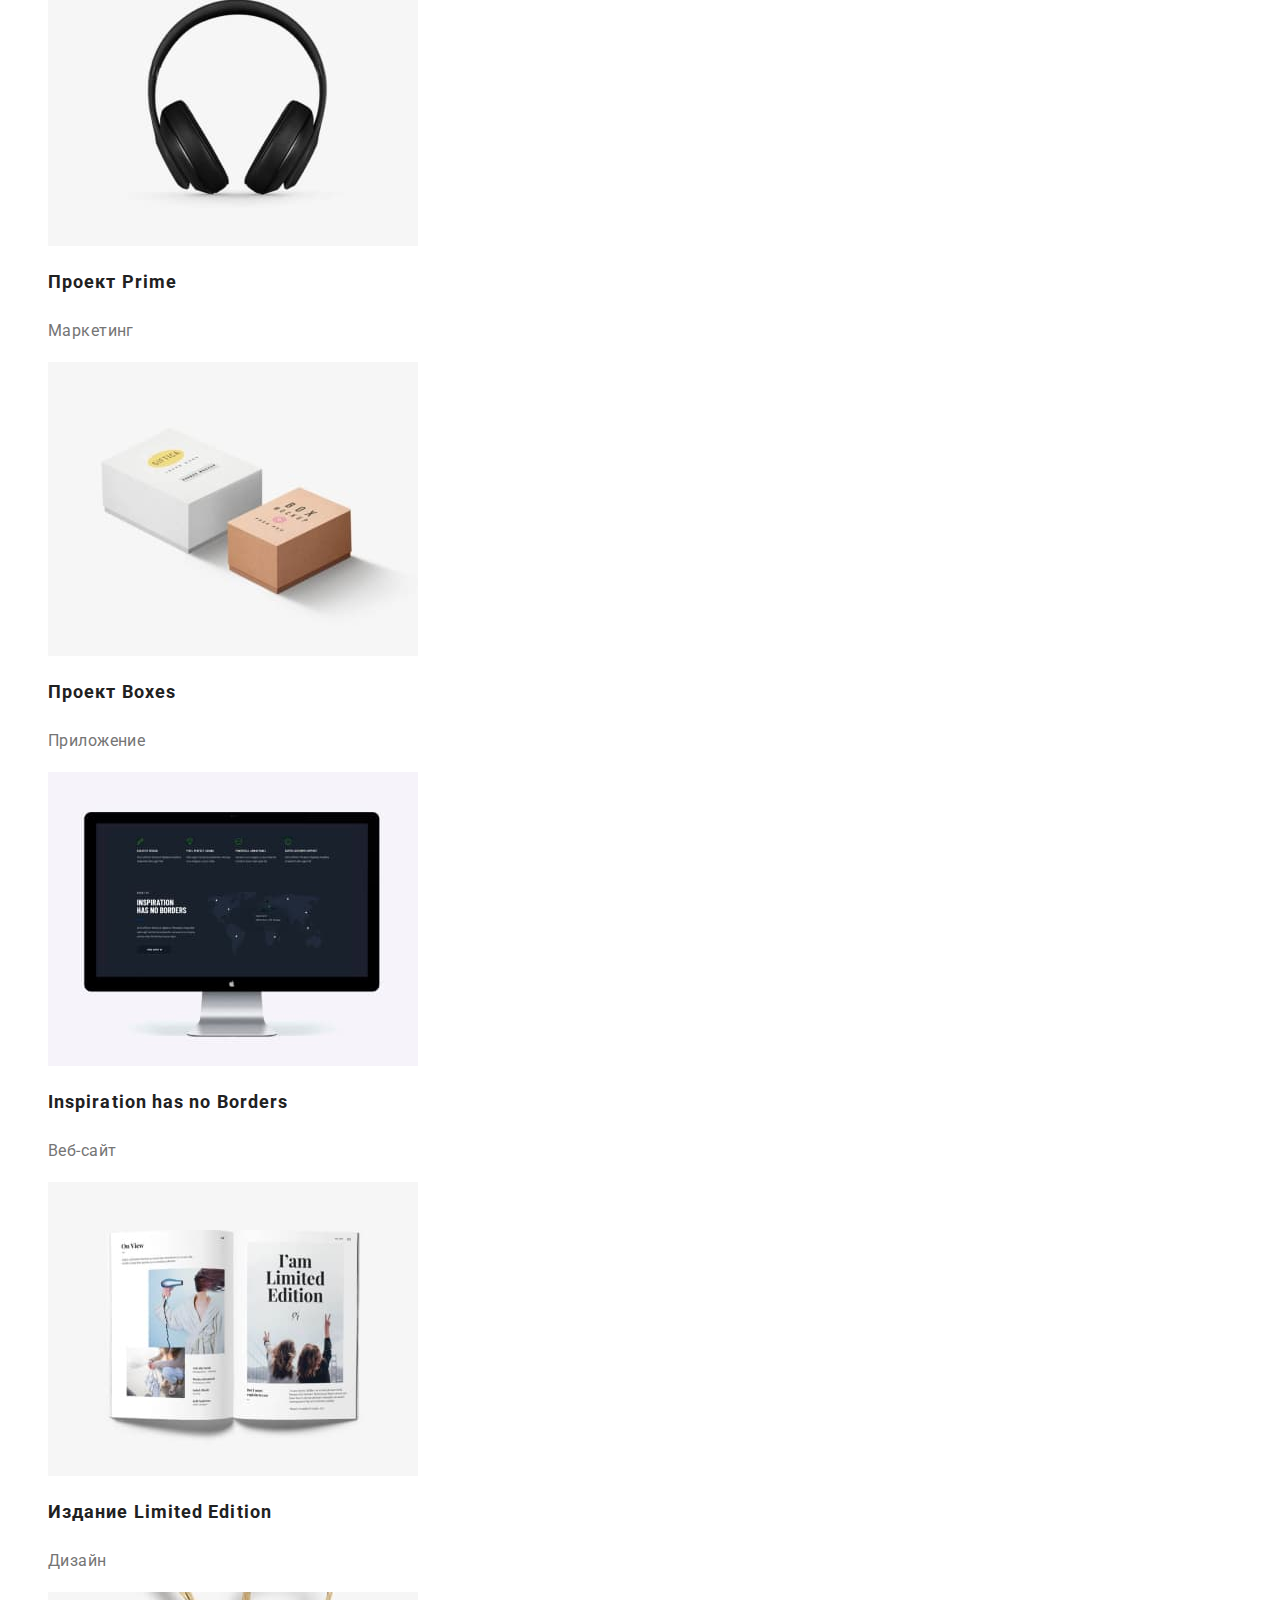
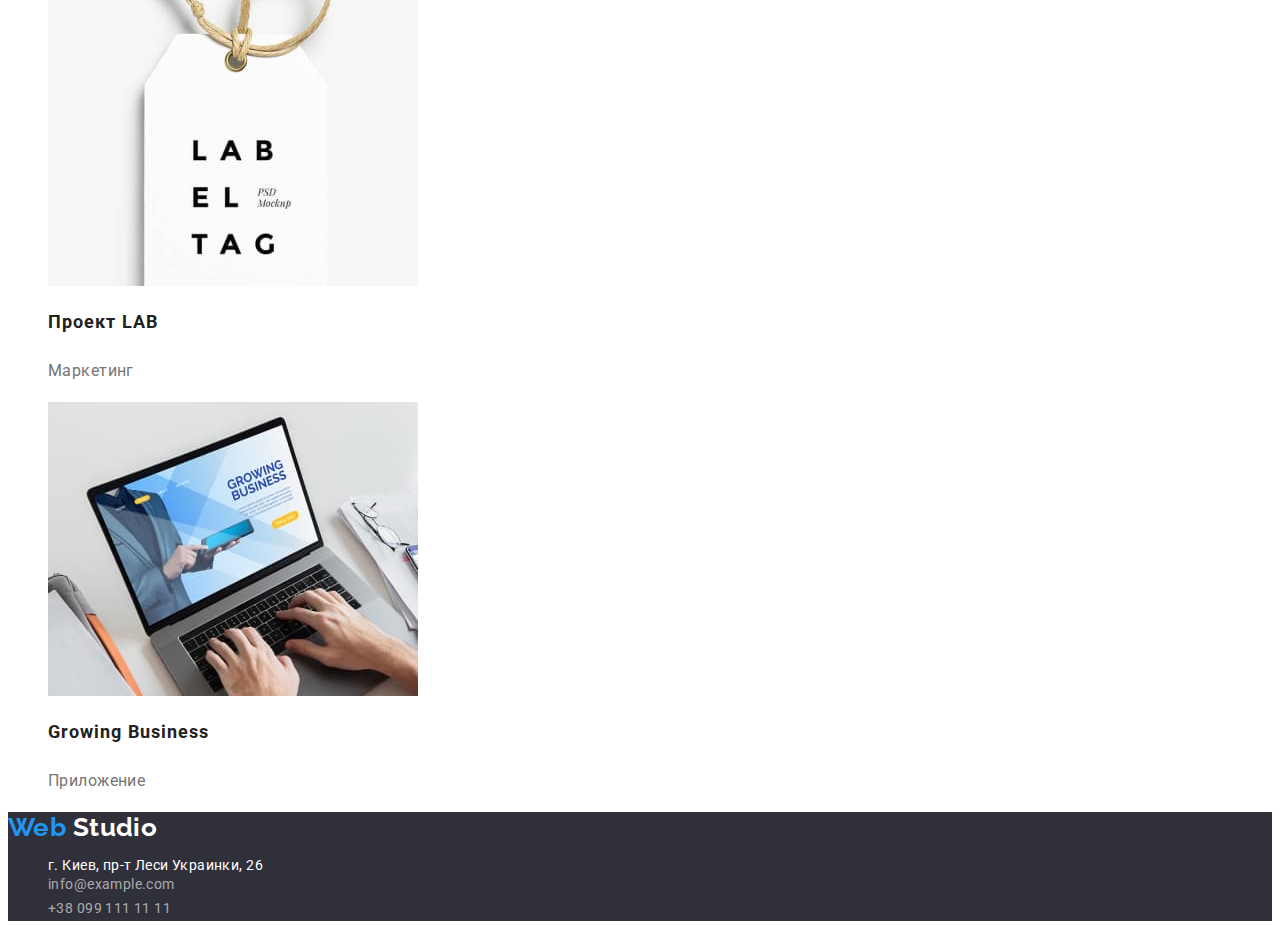
==== commit d1c56709: "upd hw2 (02/06)" ====
--- a/portfolio.html
+++ b/portfolio.html
@@ -10,10 +10,6 @@
     <link
       href="https://fonts.googleapis.com/css2?family=Raleway:wght@700&family=Roboto:wght@400;500;700;900&display=swap"
       rel="stylesheet"
-    />
-    <link
-      rel="stylesheet"
-      href="https://cdnjs.cloudflare.com/ajax/libs/modern-normalize/1.1.0/modern-normalize.min.css"
     />
     <link rel="stylesheet" href="./css/styless.css" />
   </head>
